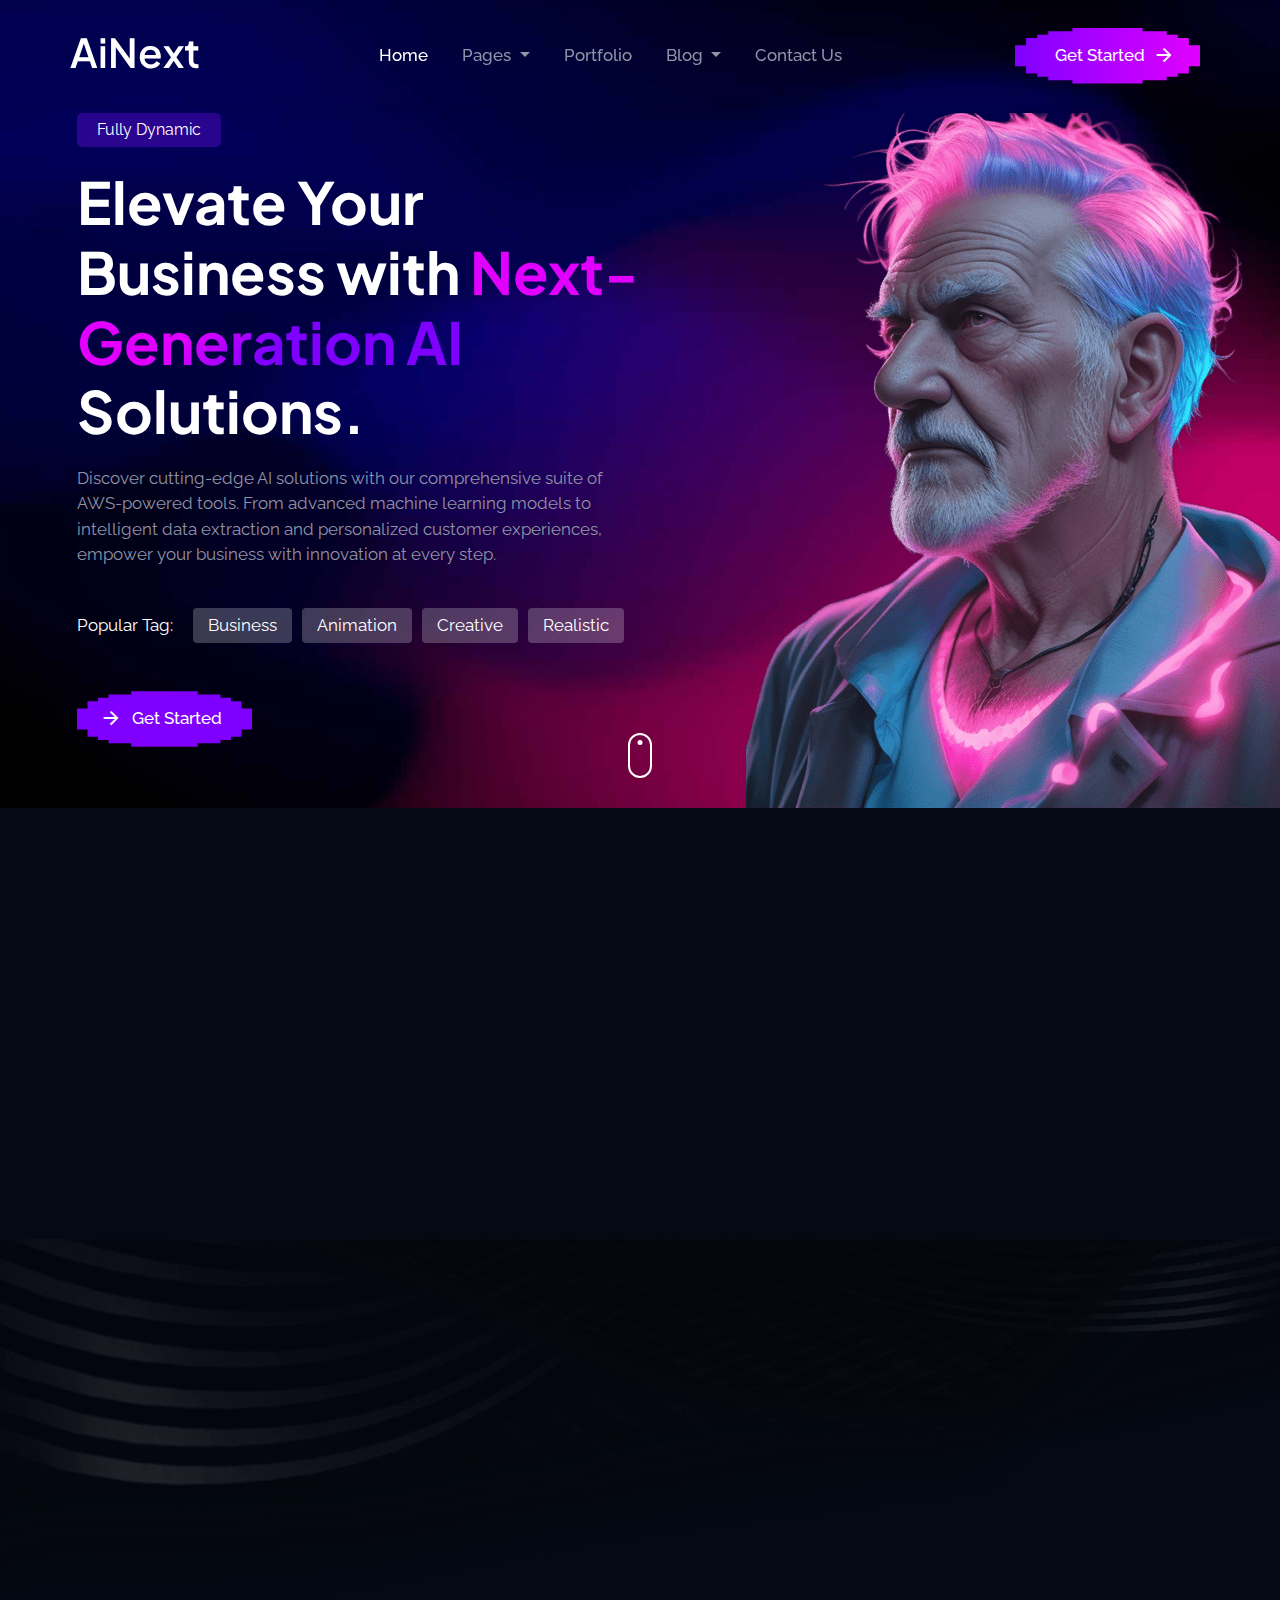
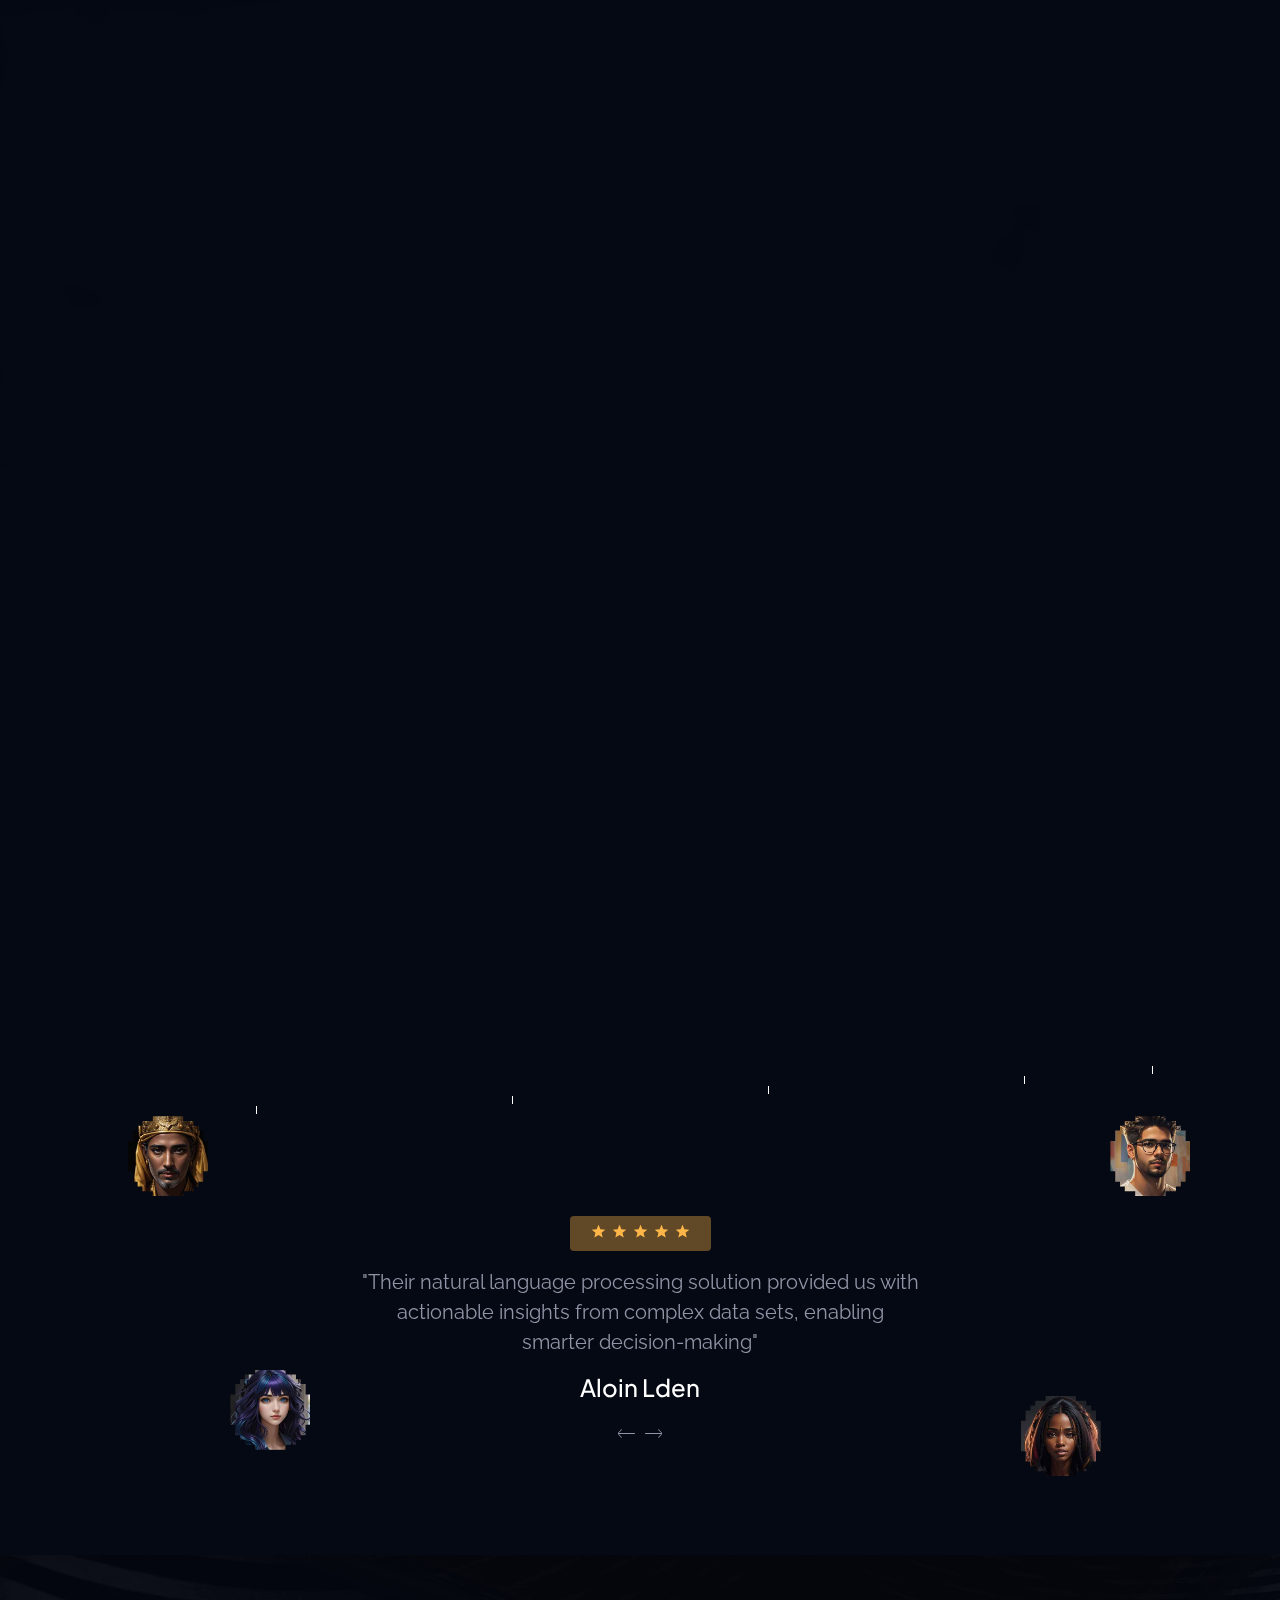
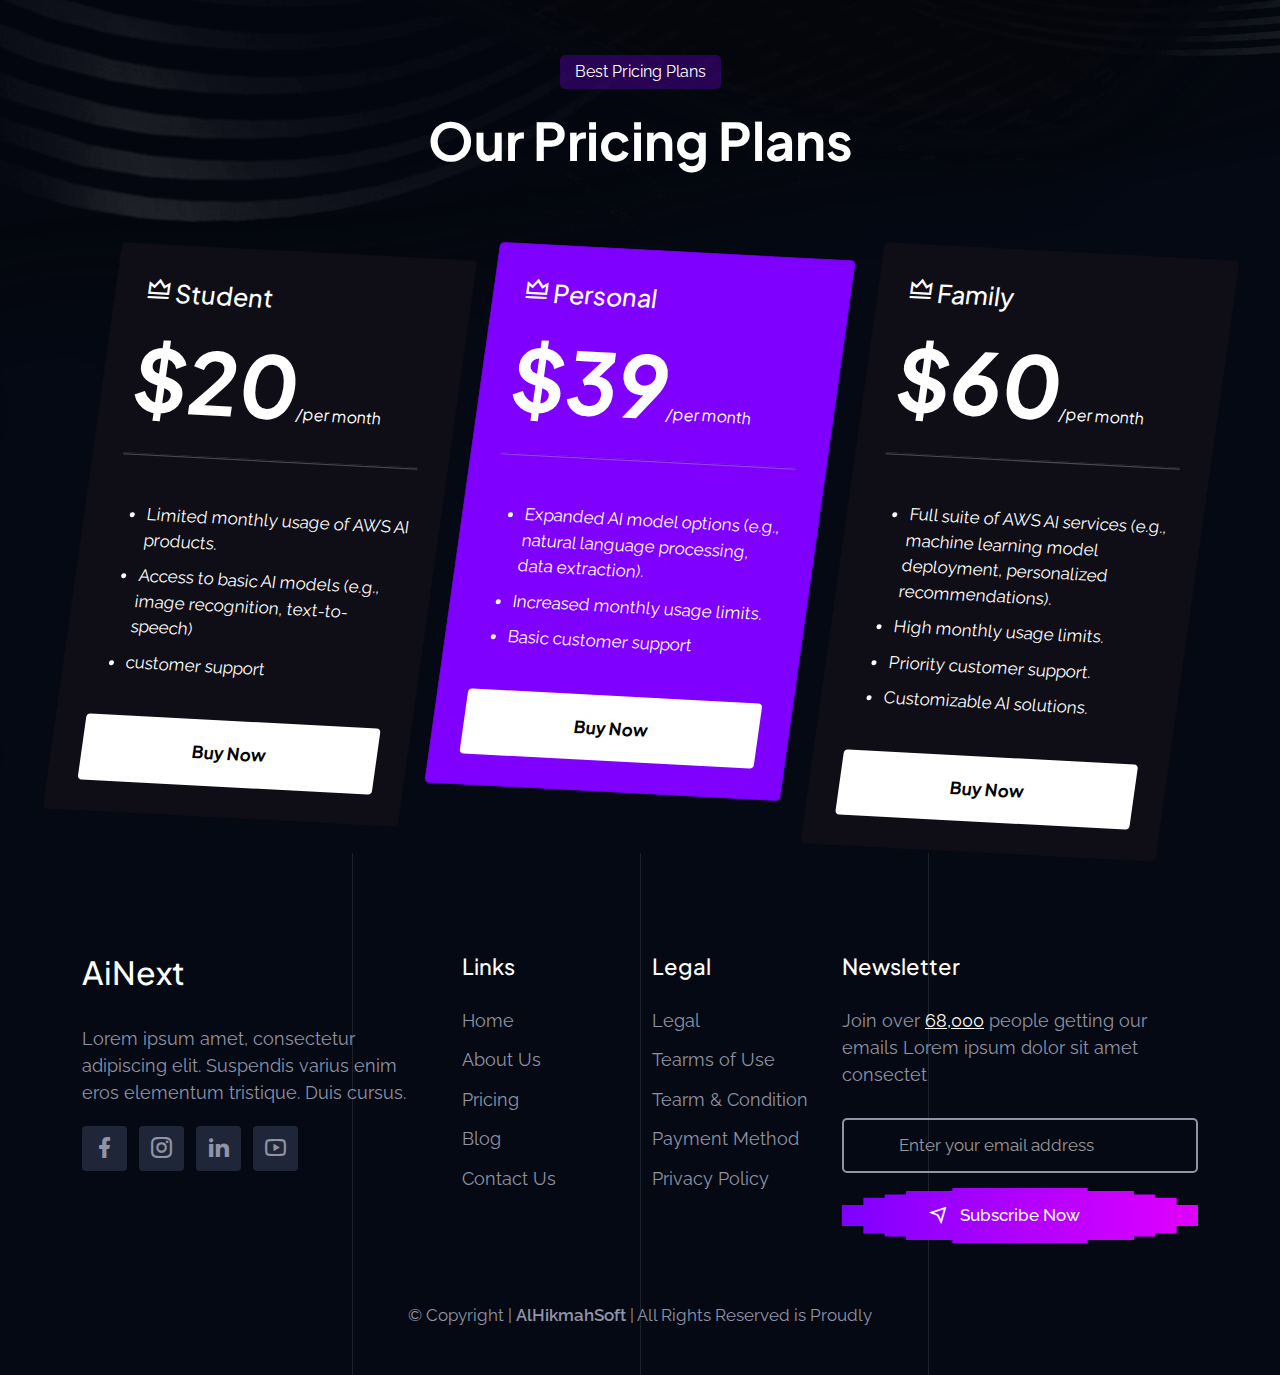
==== index.html @ 6690e324 "first commit" ====
<!DOCTYPE html>
<html lang="en">
    <head>
        <meta charset="UTF-8">
        <meta name="viewport" content="width=device-width, initial-scale=1.0">
        <title>AiNext - AI Agency & Startup HTML Template</title>

        <!-- CSS Linked -->
        <link rel="stylesheet" href="assets/css/bootstrap.min.css">
        <link rel="stylesheet" href="assets/css/owl.carousel.min.css">
        <link rel="stylesheet" href="assets/css/owl.theme.default.min.css">
        <link rel="stylesheet" href="assets/css/remixicon.min.css">
        <link rel="stylesheet" href="assets/css/odometer.min.css">
        <link rel="stylesheet" href="assets/css/flaticon.css">
        <link rel="stylesheet" href="assets/css/aos.css">
        <link rel="stylesheet" href="assets/css/style.css">
        <link rel="stylesheet" href="assets/css/responsive.css">
        
        <!-- favicon Linked -->
        <link rel="icon" type="image/png" href="assets/img/favicon.png">

    </head>
    <body>

        <!-- Start Navbar Area -->
        <nav class="navbar navbar-expand-lg mb-nav" id="navbar">
            <div class="container-fluid">
                <a class="navbar-brand" href="index.html">
                    <h2>AiNext</h2>
                </a>
                <a class="navbar-toggler text-decoration-none" data-bs-toggle="offcanvas" href="#navbarOffcanvas" role="button" aria-controls="navbarOffcanvas">
                    <span class="burger-menu">
                        <span class="top-bar"></span>
                        <span class="middle-bar"></span>
                        <span class="bottom-bar"></span>
                    </span>
                </a>
                <div class="collapse navbar-collapse">
                    <ul class="navbar-nav">
                        <li class="nav-item">
                            <a href="index.html" class="nav-link active">
                                Home
                            </a>
                        </li>
                        <li class="nav-item">
                            <a href="javascript:void(0)" class="dropdown-toggle nav-link">
                                Pages
                            </a>
                            <ul class="dropdown-menu">
                                <li class="nav-item">
                                    <a href="about.html" class="nav-link">
                                        About Us
                                    </a>
                                </li>
                                <li class="nav-item">
                                    <a href="team.html" class="nav-link">
                                        Team
                                    </a>
                                </li>
                                <li class="nav-item">
                                    <a href="pricing.html" class="nav-link">
                                        Pricing
                                    </a>
                                </li>
                                <li class="nav-item">
                                    <a href="terms-conditions.html" class="nav-link">
                                        Tearm & Condition
                                    </a>
                                </li>
                                <li class="nav-item">
                                    <a href="privacy-policy.html" class="nav-link">
                                        Privacy Policy
                                    </a>
                                </li>
                                <li class="nav-item">
                                    <a href="not-found.html" class="nav-link">
                                        404 Error Page
                                    </a>
                                </li>
                            </ul>
                        </li>
                        <li class="nav-item">
                            <a href="portfolio.html" class="nav-link">
                                Portfolio
                            </a>
                        </li>
                        <li class="nav-item">
                            <a href="javascript:void(0)" class="dropdown-toggle nav-link">
                                Blog
                            </a>
                            <ul class="dropdown-menu">
                                <li class="nav-item">
                                    <a href="blog.html" class="nav-link">
                                        Blog Grid
                                    </a>
                                </li>
                                <li class="nav-item">
                                    <a href="blog-sidebar.html" class="nav-link">
                                        Blog Right Sidebar
                                    </a>
                                </li>
                                <li class="nav-item">
                                    <a href="blog-details.html" class="nav-link">
                                        Blog Details
                                    </a>
                                </li>
                            </ul>
                        </li>
                        <li class="nav-item">
                            <a href="contact.html" class="nav-link">
                                Contact Us
                            </a>
                        </li>
                    </ul>
                    <div class="nav-btn">
                        <a href="contact.html" class="default-btn">
                            Get Started
                            <i class="ri-arrow-right-line"></i>
                        </a>
                    </div>
                </div>
            </div>
        </nav>
        <!-- End Navbar Area -->

        <!-- Start Responsive Navbar Area -->
        <div class="responsive-navbar offcanvas offcanvas-end border-0" data-bs-backdrop="static" tabindex="-1" id="navbarOffcanvas">
            <div class="offcanvas-header">
                <a href="index.html" class="logo d-inline-block">
                    <h2>AiNext</h2>
                </a>
                <button type="button" class="close-btn bg-transparent position-relative lh-1 p-0 border-0" data-bs-dismiss="offcanvas" aria-label="Close">
                    <i class="ri-close-line"></i>
                </button>
            </div>
            <div class="offcanvas-body">
                <ul class="responsive-menu">
                    <li class="responsive-menu-list without-icon">
                        <a href="index.html" class="active">Home</a>
                    </li>
                    <li class="responsive-menu-list"><a href="javascript:void(0);" >Pages</a>
                        <ul class="responsive-menu-items">
                            <li><a href="about.html">About</a></li>
                            <li><a href="team.html">Team</a></li>
                            <li><a href="pricing.html">Pricing</a></li>
                            <li><a href="terms-conditions.html">Terms Conditions</a></li>
                            <li><a href="privacy-policy.html">Privacy Policy</a></li>
                            <li><a href="4o4.html">404 Error Page</a></li>
                            <li><a href="contact.html">Coming Soon</a></li>
                        </ul>
                    </li>
                    <li class="responsive-menu-list without-icon">
                        <a href="portfolio.html">Portfolio</a>
                    </li>
                    
                    <li class="responsive-menu-list"><a href="javascript:void(0);">Blog</a>
                        <ul class="responsive-menu-items">
                            <li><a href="blog.html">Blog</a></li>
                            <li><a href="blog-sidebar.html">Blog Right Sidebar</a></li>
                            <li><a href="blog-details.html">Blog Details</a></li>
                        </ul>
                    </li>
                    <li class="responsive-menu-list without-icon">
                        <a href="contact.html">Contact</a>
                    </li>
                </ul>
                <div class="others-option d-md-flex align-items-center">
                    <div class="option-item">
                        <a href="contact.html" class="default-btn">
                            <i class="ri-arrow-right-line"></i>
                            <span>Get Started</span>
                        </a>
                    </div>
                </div>
            </div>
        </div>
        <!-- End Responsive Navbar Area -->

        <!-- Start Banner Area --> 
        <div class="banner-area"> 
            <div class="container-fluid"> 
                <div class="row align-items-center g-0"> 
                    <div class="col-lg-6"> 
                        <div class="content"> 
                            <span class="banner-top-title">Fully Dynamic</span> 
                            <h1>Elevate Your Business with <span class="grd-color-1" >Next-Generation AI</span> Solutions.  </h1> 
                            <p>Discover cutting-edge AI solutions with our comprehensive suite of AWS-powered tools. From advanced machine learning models to intelligent data extraction and personalized customer experiences, empower your business with innovation at every step.</p> 
                            <div class="popular-tag"> 
                                <p>Popular Tag:</p> 
                                <a href="blog.html">Business</a> 
                                <a href="blog.html">Animation</a> 
                                <a href="blog.html">Creative</a> 
                                <a href="blog.html">Realistic</a> 
                            </div> 
                            <button class="main-btn my-5">Get Started <i class="ri-arrow-right-line"></i></button>
                        </div> 
                    </div> 
                    <div class="col-lg-6"> 
                        <div class="image"> 
                            <img src="assets/img/man.png" alt="image"> 
                        </div> 
                    </div> 
                </div> 
                <div class="scroll-down"> 
                    <a href="#features"> 
                        <div class="mouse"></div> 
                    </a> 
                </div> 
            </div> 
        </div> 
        
        <!-- End Banner Area -->
        
        <!-- Start Fetuses Area -->
        <section id="features" class="fetuses-area pt-70">
            <div class="container-fluid">
                <div class="row justify-content-center g-0">
                    <div class="col-lg-3 col-md-6">
                        <div class="single-fetuses-box" data-aos="fade-up" data-aos-duration="1500">
                            <div class="icon">
                                <i class="fi fi-tr-file-user"></i>
                            </div>
                            <h3>We analyzing Experience</h3>
                            <p> we specialize in harnessing AWS-powered AI to analyze and enhance customer experiences</p>
                            <a href="about.html">Read More</a>
                        </div>
                    </div>

                    <div class="col-lg-3 col-md-6">
                        <div class="single-fetuses-box" data-aos="fade-up" data-aos-duration="1500">
                            <div class="icon">
                                <i class="fi fi-tr-graphic-style"></i>
                            </div>
                            <h3>From Concept To Final</h3>
                            <p>From concept to final deployment,We leverages AWS AI to seamlessly translate innovative ideas into tangible solutions. </p>
                            <a href="about.html">Read More</a>
                        </div>
                    </div>

                    <div class="col-lg-3 col-md-6">
                        <div class="single-fetuses-box" data-aos="fade-up" data-aos-duration="1500">
                            <div class="icon">
                                <i class="fi fi-tr-user-astronaut"></i>
                            </div>
                            <h3>New Thinking For Result</h3>
                            <p>Embrace a paradigm shift with Us, where innovative thinking meets tangible results powered by AWS AI.</p>
                            <a href="about.html">Read More</a>
                        </div>
                    </div>

                    <div class="col-lg-3 col-md-6">
                        <div class="single-fetuses-box" data-aos="fade-up" data-aos-duration="1500">
                            <div class="icon">
                                <i class="fi fi-tr-biking-mountain"></i>
                            </div>
                            <h3>New Thinking For Result</h3>
                            <p>we champion new thinking for measurable results. Through pioneering approaches and AWS AI technologies.</p>
                            <a href="about.html">Read More</a>
                        </div>
                    </div>
                </div>
            </div>
        </section>
        <!-- End Fetuses Area -->

        <!-- Start About Area -->
        <div class="about-area ptb-100 section-bg">
            <div class="container">
                <div class="row align-items-center" data-aos="fade-up" data-aos-duration="1500">
                    <div class="col-lg-6">
                        <div class="image">
                            <img src="assets/img/about-2.jpg" alt="image">
                        </div>
                    </div>
                    <div class="col-lg-6">
                        <div class="content">
                            <div class="sub-t">About Us</div>
                            <h2>where innovation meets efficiency.</h2>
                            <p> your gateway to effortlessly creating and scaling AI-powered businesses using AWS's cutting-edge AI technologies. Whether you're an entrepreneur with a groundbreaking idea or a business looking to innovate, AI Forge equips you with the tools and expertise needed to succeed in the AI era. Harness Amazon SageMaker for developing and deploying machine learning models</p>
                            <p> e leverage industry-leading AI products such as Amazon SageMaker, Amazon Rekognition, Amazon Polly, Amazon Comprehend, and Amazon Textract. These tools enable us to deliver robust solutions tailored to meet the unique challenges and opportunities of modern businesses</p>
                            <!-- <div class="row">
                                <div class="col-lg-4 col-md-4 col-4">
                                    <div class="sub-counter">
                                        <h3>
                                            <span class="odometer" data-count="5000">00</span>
                                        </h3>
                                        <p>Clients</p>
                                    </div>
                                </div>
                                <div class="col-lg-4 col-md-4 col-4">
                                    <div class="sub-counter">
                                        <h3>
                                            <span class="odometer" data-count="10">00</span>
                                            <span class="target">K</span>
                                        </h3>
                                        <p>Projects</p>
                                    </div>
                                </div>
                                <div class="col-lg-4 col-md-4 col-4">
                                    <div class="sub-counter">
                                        <h3>
                                            <span class="odometer" data-count="250">00</span>
                                        </h3>
                                        <p>Years</p>
                                    </div>
                                </div>
                            </div> -->
                            <a class="main-btn" href="about.html"><span></span><i class="ri-quill-pen-line"></i> About Us</a>
                        </div>
                    </div>
                </div>
            </div>
        </div>
        <!-- About Area -->

        <!-- Start Brands Area -->
        <!-- <div class="brands-area pt-70 pb-70">
            <div class="container">
                <div class="row justify-content-between align-items-center">
                    <div class="col-lg-2 col-md-2 col-6" data-aos="fade-up" data-aos-duration="1000">
                        <div class="image">
                            <img src="assets/img/01.png" alt="image">
                        </div>
                    </div>
                    <div class="col-lg-2 col-md-2 col-6" data-aos="fade-up" data-aos-duration="1000">
                        <div class="image">
                            <img src="assets/img/02.png" alt="image">
                        </div>
                    </div>
                    <div class="col-lg-2 col-md-2 col-6" data-aos="fade-up" data-aos-duration="1000">
                        <div class="image">
                            <img src="assets/img/03.png" alt="image">
                        </div>
                    </div>
                    <div class="col-lg-2 col-md-2 col-6" data-aos="fade-up" data-aos-duration="1000">
                        <div class="image">
                            <img src="assets/img/04.png" alt="image">
                        </div>
                    </div>
                    <div class="col-lg-2 col-md-2 col-6" data-aos="fade-up" data-aos-duration="1000">
                        <div class="image">
                            <img src="assets/img/05.png" alt="image">
                        </div>
                    </div>
                </div>
            </div>
        </div> -->
        <!-- End Brands Area -->

        <!-- Start Team Area -->
        <div class="team-area pt-100">
            <div class="container " data-aos="fade-up" data-aos-duration="1500">
                <div class="row my-3">
                    <div class="col-md-6 col-sm-12">
                        <div class="sub-t">Our Products</div>
                        <h2>Explore Our Advanced AI Solutions</h2>
                        <p>Harness the future of technology with our advanced AI products tailored to enhance every facet of your operations.</p>
                    </div>
                </div>
                <div class="image-courser owl-carousel owl-theme" >
                    <div class="courser-item">
                        <div class="image-item relative">
                            <img src="assets/img/about-image-1.jpg" alt="image">
                            <div class="hover-content">


                                <ul>
                                    <li><a href="#"><h4>Amazon SageMaker</h4></a></li>

                                </ul>
                            </div>
                            <div class="after-content absolute">
                                <h4>Amazon SageMaker</h4>
                                <p>Develop, train, and deploy machine learning models at scale with integrated Jupyter notebooks and automated model tuning.                                </p>
                                <a href="" class="main-btn bg-white text-dark">Read More</a>
                            </div>
                        </div>
                    </div>
                    <div class="courser-item">
                        <div class="image-item">
                            <img src="assets/img/about-image-2.jpg" alt="image">
                            <div class="hover-content">


                                <ul>
                                    <li><a href="#"><h4>Amazon Rekognition</h4></a></li>

                                </ul>
                            </div>
                            <div class="after-content absolute">
                                <h4>Amazon Rekognition</h4>
                                <p>Perform advanced image and video analysis to detect objects, scenes, and faces, enabling applications in security, content moderation, and more. </p>                               </p>
                                <a href="" class="main-btn bg-white text-dark">Read More</a>
                            </div>
                        </div>
                    </div>
                    <div class="courser-item">
                        <div class="image-item">
                            <img src="assets/img/about-image-3.jpg" alt="image">
                            <div class="hover-content">


                                <ul>
                                    <li><a href="#"><h4>Amazon Polly</h4></a></li>

                                </ul>
                            </div>
                            <div class="after-content absolute">
                                <h4>Amazon Polly</h4>
                                <p> Transform text into lifelike speech with natural-sounding voices, enhancing user interactions in applications and services </p>                               </p>
                                <a href="" class="main-btn bg-white text-dark">Read More</a>
                            </div>

                        </div>
                    </div>
                    <div class="courser-item">
                        <div class="image-item">
                            <img src="assets/img/about-image-4.jpg" alt="image">
                            <div class="hover-content">


                                <ul>
                                    <li><a href="#"><h4>Amazon Comprehend</h4></a></li>

                                </ul>
                            </div>
                            <div class="after-content absolute">
                                <h4>Amazon Comprehend</h4>
                                <p> Gain insights from unstructured text using natural language processing (NLP), extracting key phrases, sentiment analysis, and language detection. </p>
                                <a href="" class="main-btn bg-white text-dark">Read More</a>
                            </div>

                        </div>
                    </div>
                    <div class="courser-item">
                        <div class="image-item">
                            <img src="assets/img/about-image-5.jpg" alt="image">
                            <div class="hover-content">


                                <ul>
                                    <li><a href="#"><h4>Amazon Textract</h4></a></li>

                                </ul>
                            </div>
                            <div class="after-content absolute">
                                <h4>Amazon Textract</h4>
                                <p>  Automatically extract text and data from documents with high accuracy, streamlining document processing workflows in industries like finance, healthcare, and legal. </p>                               </p>
                                <a href="" class="main-btn bg-white text-dark">Read More</a>
                            </div>
                        </div>
                    </div>
                </div>
            </div>
        </div>
        <!-- End Team Area -->

        <!-- Start Gallery Area  -->
        <!-- <div class="gallery-area ptb-100">
            <div class="container">
                <div class="gallery-table" data-aos="fade-up" data-aos-duration="1500">
                    <div class="section-title">
                        <div class="width">
                            <div class="sub-t">Image Generation</div>
                            <h2>Unveil New Creative Horizons with Models</h2>
                        </div>

                        <ul class="">
                            <li class="item-list play on" data-filter="All">All</li>
                            <li class="item-list play" data-filter="Brand">Brand</li>
                            <li class="item-list play" data-filter="Design">Design</li>
                            <li class="item-list play" data-filter="Motion">Motion</li>
                            <li class="item-list play" data-filter="Printing">Printing</li>
                        </ul>

                    </div>

                    <div class="gallery">
                        <div class="item-box All Brand">
                            <img src="assets/img/gallery/gallery-image1.jpg" alt="image">
                        </div>
                        <div class="item-box All Design">
                            <img src="assets/img/gallery/gallery-image16.jpg" alt="image">
                        </div>
                        <div class="item-box All Design">
                            <img src="assets/img/gallery/gallery-image11.jpg" alt="image">
                        </div>
                        <div class="item-box All Printing">
                            <img src="assets/img/gallery/gallery-image2.jpg" alt="image">
                        </div>
                        <div class="item-box All Printing">
                            <img src="assets/img/gallery/gallery-image7.jpg" alt="image">
                        </div>
                        <div class="item-box All Printing">
                            <img src="assets/img/gallery/gallery-image3.jpg" alt="image">
                        </div>
                        <div class="item-box All Printing">
                            <img src="assets/img/gallery/gallery-image4.jpg" alt="image">
                        </div>
                        <div class="item-box All Brand">
                            <img src="assets/img/gallery/gallery-image6.jpg" alt="image">
                        </div>
                        <div class="item-box All Motion">
                            <img src="assets/img/gallery/gallery-image8.jpg" alt="image">
                        </div>
                        <div class="item-box All Design">
                            <img src="assets/img/gallery/gallery-image15.jpg" alt="image">
                        </div>
                        <div class="item-box All Design">
                            <img src="assets/img/gallery/gallery-image13.jpg" alt="image">
                        </div>
                        <div class="item-box All Design">
                            <img src="assets/img/gallery/gallery-image12.jpg" alt="image">
                        </div>
                        <div class="item-box All Design">
                            <img src="assets/img/gallery/gallery-image17.jpg" alt="image">
                        </div>
                    </div> 
                    <div class="gallery-btn">
                        <a class="main-btn" href="portfolio.html"><span></span><i class="ri-function-line"></i> View All Images</a>
                    </div>
                </div>
            </div>
        </div> -->
        <!-- End Gallery Area -->

        <!-- Start Testimonial Area -->
        <div class="testimonial-area ptb-100">
            <div class="container">
                <div class="testimonial-content owl-carousel owl-theme">
                    <div class="testimonial-item">
                        <ul>
                            <li><i class="ri-star-s-fill"></i></li>
                            <li><i class="ri-star-s-fill"></i></li>
                            <li><i class="ri-star-s-fill"></i></li>
                            <li><i class="ri-star-s-fill"></i></li>
                            <li><i class="ri-star-s-fill"></i></li>
                        </ul>
                        <p>"Their natural language processing solution provided us with actionable insights from complex data sets, enabling smarter decision-making"</p>
                        <h4>Aloin Lden</h4>
                    </div> 
                    <div class="testimonial-item">
                        <ul>
                            <li><i class="ri-star-s-fill"></i></li>
                            <li><i class="ri-star-s-fill"></i></li>
                            <li><i class="ri-star-s-fill"></i></li>
                            <li><i class="ri-star-s-fill"></i></li>
                            <li><i class="ri-star-s-fill"></i></li>
                        </ul>
                        <p>"The text-to-speech capabilities they integrated enhanced our customer interactions, making our services more accessible and engagingLorem"</p>
                        <h4>Jacob Daniels</h4>
                    </div> 
                </div>
                <div class="user">
                    <img src="assets/img/user-1.jpg" alt="image">
                </div>
                <div class="user">
                    <img src="assets/img/user-2.jpg" alt="image">
                </div>
                <div class="user">
                    <img src="assets/img/user-3.jpg" alt="image">
                </div>
                <div class="user">
                    <img src="assets/img/user-4.jpg" alt="image">
                </div>
            </div>
            <div class="star"></div>
            <div class="star"></div>
            <div class="star"></div>
            <div class="star"></div>
            <div class="star"></div>
        </div>
        <!-- End Testimonial Area -->

        <!-- Start Pricing Area -->
        <div class="pricing-area pt-100 section-bg">
            <div class="section-title-center">
                <div class="width">
                    <div class="sub-t">Best Pricing Plans</div>
                    <h2>Our Pricing Plans</h2>
                </div>
            </div>
            <div class="container">
                <div class="row justify-content-center">
                    <div class="col-lg-4 col-md-6">
                        <div class="card">
                            <h2 class="card_title"><i class="ri-vip-crown-line"></i> Student</h2>
                            <h3 class="pricing">$20<span class="small">/per month</span></h3>
                            <hr>
                            <ul class="features">
                                <li>Limited monthly usage of AWS AI products.</li>
                                <li>Access to basic AI models (e.g., image recognition, text-to-speech)</li>
                                <li>customer support</li>
                            </ul>
                            <a href="contact.html" class="cta_btn">Buy Now</a>
                        </div>
                    </div>
                    <div class="col-lg-4 col-md-6">
                        <div class="card active">
                            <h2 class="card_title"><i class="ri-vip-crown-line"></i> Personal</h2>
                            <h3 class="pricing">$39<span class="small">/per month</span></h3>
                            <hr>
                            <ul class="features">
                                <li>Expanded AI model options (e.g., natural language processing, data extraction).</li>
                                <li>Increased monthly usage limits.
                                </li>
                                <li>Basic customer support</li>
                            </ul>
                            <a href="contact.html" class="cta_btn">Buy Now</a>
                        </div>  
                    </div>
                    <div class="col-lg-4 col-md-6">
                        <div class="card">
                            <h2 class="card_title"><i class="ri-vip-crown-line"></i> Family</h2>
                            <h3 class="pricing">$60<span class="small">/per month</span></h3>
                            <hr>
                            <ul class="features">
                                <li>Full suite of AWS AI services (e.g., machine learning model deployment, personalized recommendations).</li>
                                <li>High monthly usage limits.</li>
                                <li>Priority customer support.</li>
                                <li>Customizable AI solutions.</li>
                            </ul>
                            <a href="contact.html" class="cta_btn">Buy Now</a>
                        </div>  
                    </div>
                </div>
            </div>
        </div>
        <!-- End Pricing  Area -->

        <!-- Start Article Area -->

        <!-- End Article Area -->

        <!-- Start Insta Gallery -->
        <!-- <div class="insta-gallery">
            <div class="conatiner-fluid">
                <div class="ins-gallery owl-carousel owl-theme">
                    <div class="items">
                        <a href="https://www.instagram.com/" target="_blank" >
                            <img src="assets/img/gallery/insta-1.jpg" alt="image">
                            <i class="ri-instagram-line"></i>
                        </a>
                    </div>
                    <div class="items">
                        <a href="https://www.instagram.com/" target="_blank" >
                            <img src="assets/img/gallery/insta-10.jpg" alt="image">
                            <i class="ri-instagram-line"></i>
                        </a>
                    </div>
                    <div class="items">
                        <a href="https://www.instagram.com/" target="_blank" >
                            <img src="assets/img/gallery/insta-2.jpg" alt="image">
                            <i class="ri-instagram-line"></i>
                        </a>
                    </div>
                    <div class="items">
                        <a href="https://www.instagram.com/" target="_blank" >
                            <img src="assets/img/gallery/insta-3.jpg" alt="image">
                            <i class="ri-instagram-line"></i>
                        </a>
                    </div>
                    <div class="items">
                        <a href="https://www.instagram.com/" target="_blank" >
                            <img src="assets/img/gallery/insta-4.jpg" alt="image">
                            <i class="ri-instagram-line"></i>
                        </a>
                    </div>
                    <div class="items">
                        <a href="https://www.instagram.com/" target="_blank" >
                            <img src="assets/img/gallery/insta-5.jpg" alt="image">
                            <i class="ri-instagram-line"></i>
                        </a>
                    </div>
                    <div class="items">
                        <a href="https://www.instagram.com/" target="_blank" >
                            <img src="assets/img/gallery/insta-6.jpg" alt="image">
                            <i class="ri-instagram-line"></i>
                        </a>
                    </div>
                    <div class="items">
                        <a href="https://www.instagram.com/" target="_blank" >
                            <img src="assets/img/gallery/insta-7.jpg" alt="image">
                            <i class="ri-instagram-line"></i>
                        </a>
                    </div>
                    <div class="items">
                        <a href="https://www.instagram.com/" target="_blank" >
                            <img src="assets/img/gallery/insta-8.jpg" alt="image">
                            <i class="ri-instagram-line"></i>
                        </a>
                    </div>
                    <div class="items">
                        <a href="https://www.instagram.com/" target="_blank" >
                            <img src="assets/img/gallery/insta-9.jpg" alt="image">
                            <i class="ri-instagram-line"></i>
                        </a>
                    </div>
                </div>
            </div>
        </div> -->
        <!-- End Insta Gallery -->

        <!-- Start Footer Area -->
        <footer class="footer-area">
            <div class="container">
                <div class="footer-top-area pt-100">
                    <div class="row">
                        <div class="col-lg-4 col-md-6 col-sm-6">
                            <div class="single-footer-widget">
                                <a href="index.html" class="logo">
                                    <h2>AiNext</h2>
                                </a>
                                <p>Lorem ipsum amet, consectetur adipiscing elit. Suspendis varius enim eros elementum tristique. Duis cursus.</p>
                                <ul class="social-links">
                                    <li><a href="https://www.facebook.com/" target="_blank"><i class="ri-facebook-fill"></i></a></li>
                                    <li><a href="https://www.instagram.com/" target="_blank"><i class="ri-instagram-line"></i></a></li>
                                    <li><a href="https://www.linkedin.com/" target="_blank"><i class="ri-linkedin-fill"></i></a></li>
                                    <li><a href="https://www.youtube.com/" target="_blank"><i class="ri-youtube-line"></i></a></li>
                                </ul>
                            </div>
                        </div>
                        <div class="col-lg-2 col-md-6 col-sm-6">
                            <div class="single-footer-widget pl-5">
                                <h3>Links</h3>
                                <ul class="links-list">
                                    <li><a href="index.html">Home</a></li>
                                    <li><a href="about.html">About Us</a></li>
                                    <li><a href="pricing.html">Pricing</a></li>
                                    <li><a href="blog.html">Blog</a></li>
                                    <li><a href="contact.html">Contact Us</a></li>
                                </ul>
                            </div>
                        </div>
                        <div class="col-lg-2 col-md-6 col-sm-6">
                            <div class="single-footer-widget">
                                <h3>Legal</h3>
                                <ul class="links-list">
                                    <li><a href="contact.html">Legal</a></li>
                                    <li><a href="terms-conditions.html">Tearms of Use</a></li>
                                    <li><a href="terms-conditions.html">Tearm & Condition</a></li>
                                    <li><a href="contact.html">Payment Method</a></li>
                                    <li><a href="privacy-policy.html">Privacy Policy</a></li>
                                </ul>
                            </div>
                        </div>
                        <div class="col-lg-4 col-md-6 col-sm-6">
                            <div class="single-footer-widget">
                                <h3>Newsletter</h3>
                                <div class="footer-newsletter-info">
                                    <p>Join over <span>68,000</span> people getting our emails Lorem ipsum dolor sit amet consectet </p>
                                    <form class="newsletter-form" data-toggle="validator">
                                        <label><i class='bx bx-envelope-open'></i></label>
                                        <input type="text" class="input-newsletter" placeholder="Enter your email address" name="EMAIL" required autocomplete="off">
                                        <button type="submit" class="default-btn"><i class="ri-send-plane-line"></i> Subscribe Now</button>
                                        <div id="validator-newsletter2" class="form-result"></div>
                                    </form>
                                </div>
                            </div>
                        </div>
                    </div>
                </div>
                <div class="pr-line"></div>
                <div class="footer-bottom-area">
                    <p>© Copyright | <a href="https://alhikmahsoft.com" target="_blank">AlHikmahSoft</a>  | All Rights Reserved is Proudly </p>
                </div>
            </div>
            <div class="lines">
                <div class="line"></div>
                <div class="line"></div>
                <div class="line"></div>
            </div>
        </footer>
        <!-- End Footer Area -->

        <!-- Start Top to Bottom -->
        <div id="progress">
            <span id="progress-value"><i class="ri-arrow-up-line"></i></span>
        </div>
        <!-- End Top to Bottom -->

        <!-- Js Linked -->
        <script src="assets/js/jquery.min.js"></script>
        <script src="assets/js/bootstrap.bundle.min.js"></script>
        <script src="assets/js/aos.js"></script>
        <script src="assets/js/appear.min.js"></script>
        <script src="assets/js/odometer.min.js"></script>
        <script src="assets/js/owl.carousel.min.js"></script>
        <script src="assets/js/ainext.js"></script>
    </body>
</html>
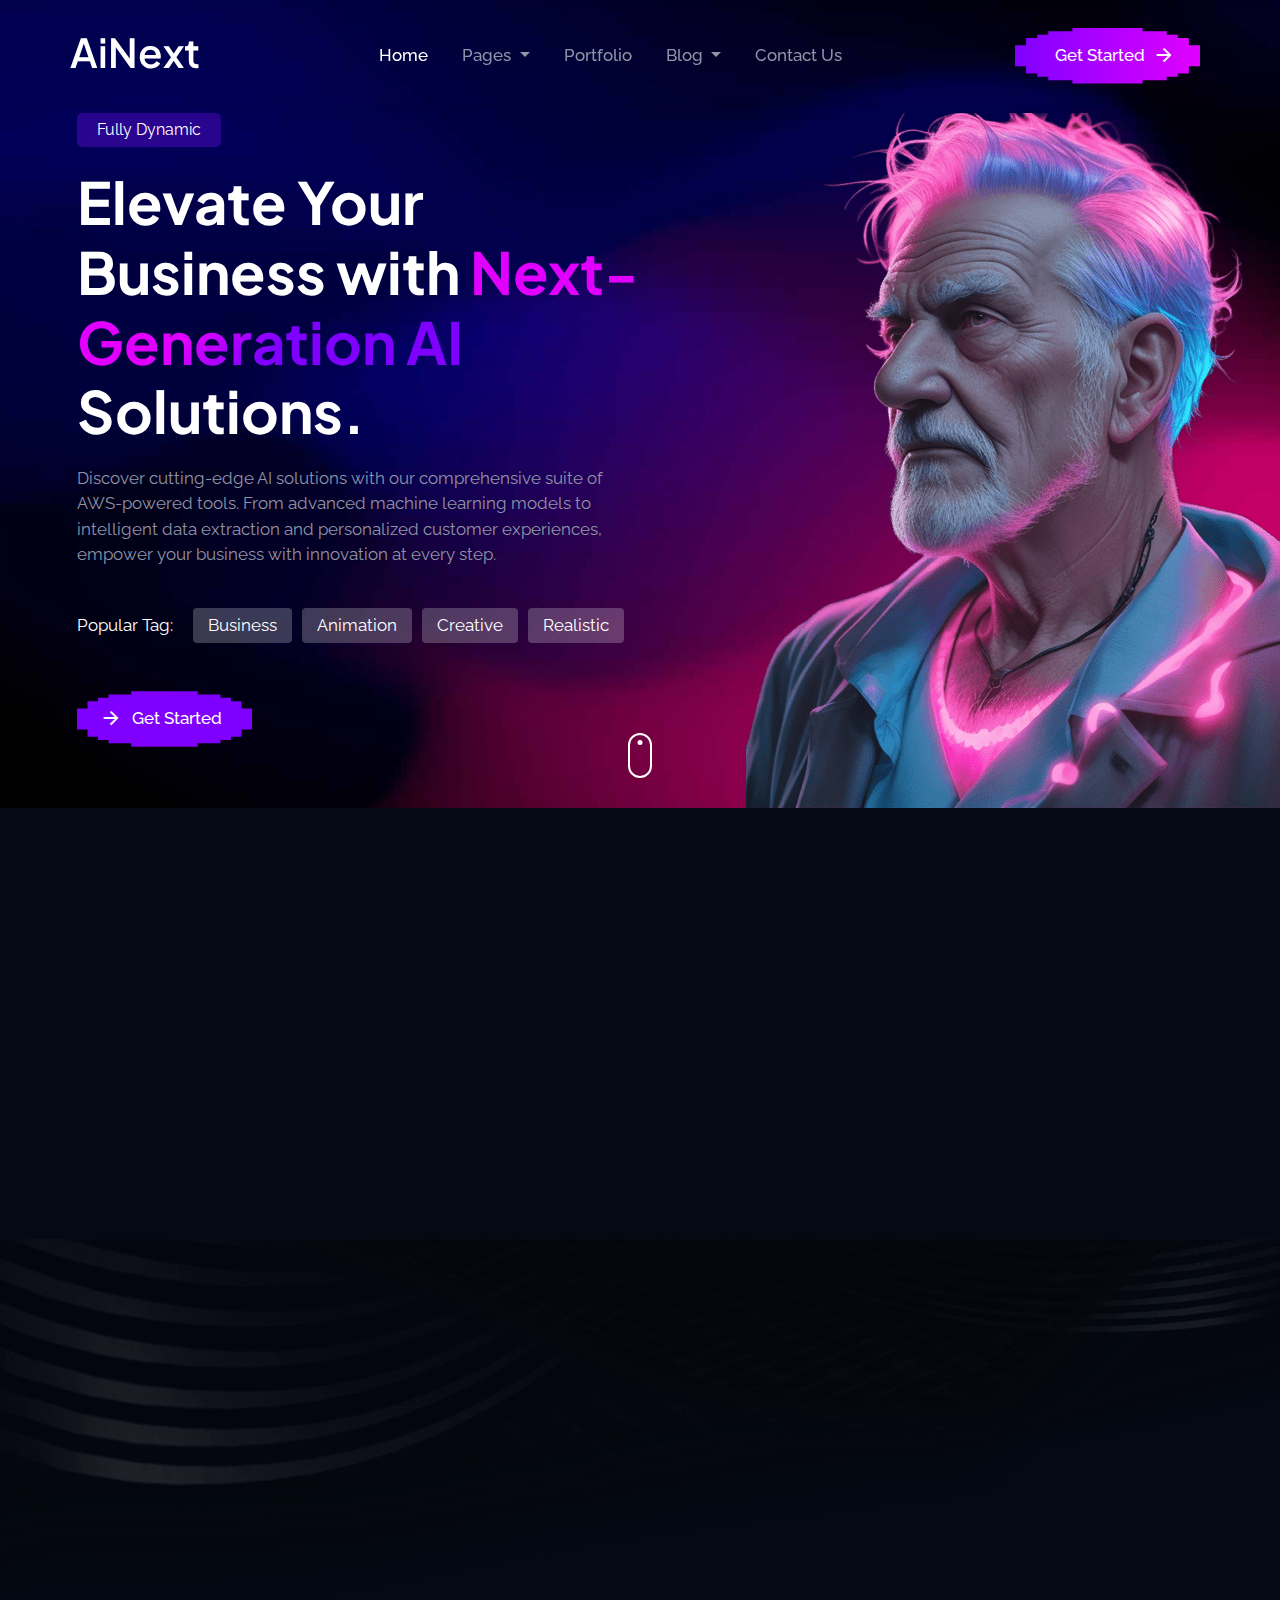
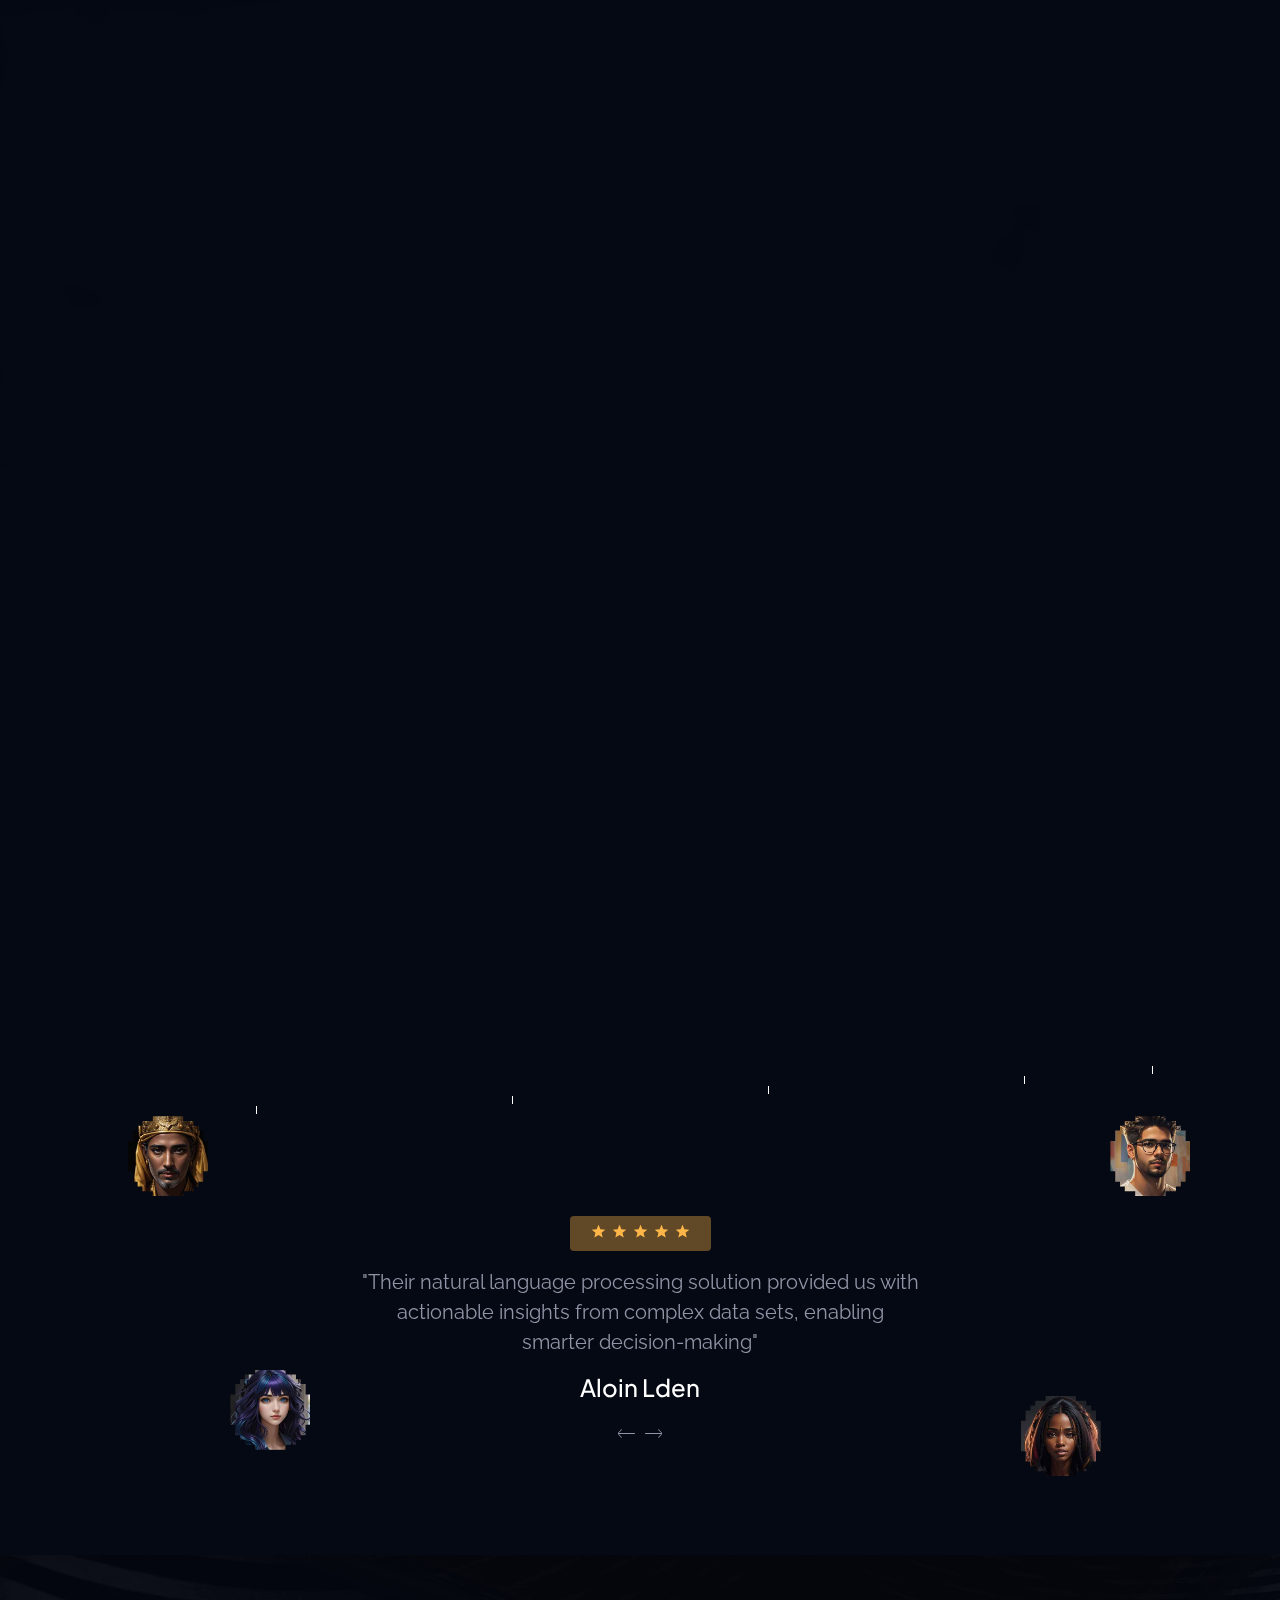
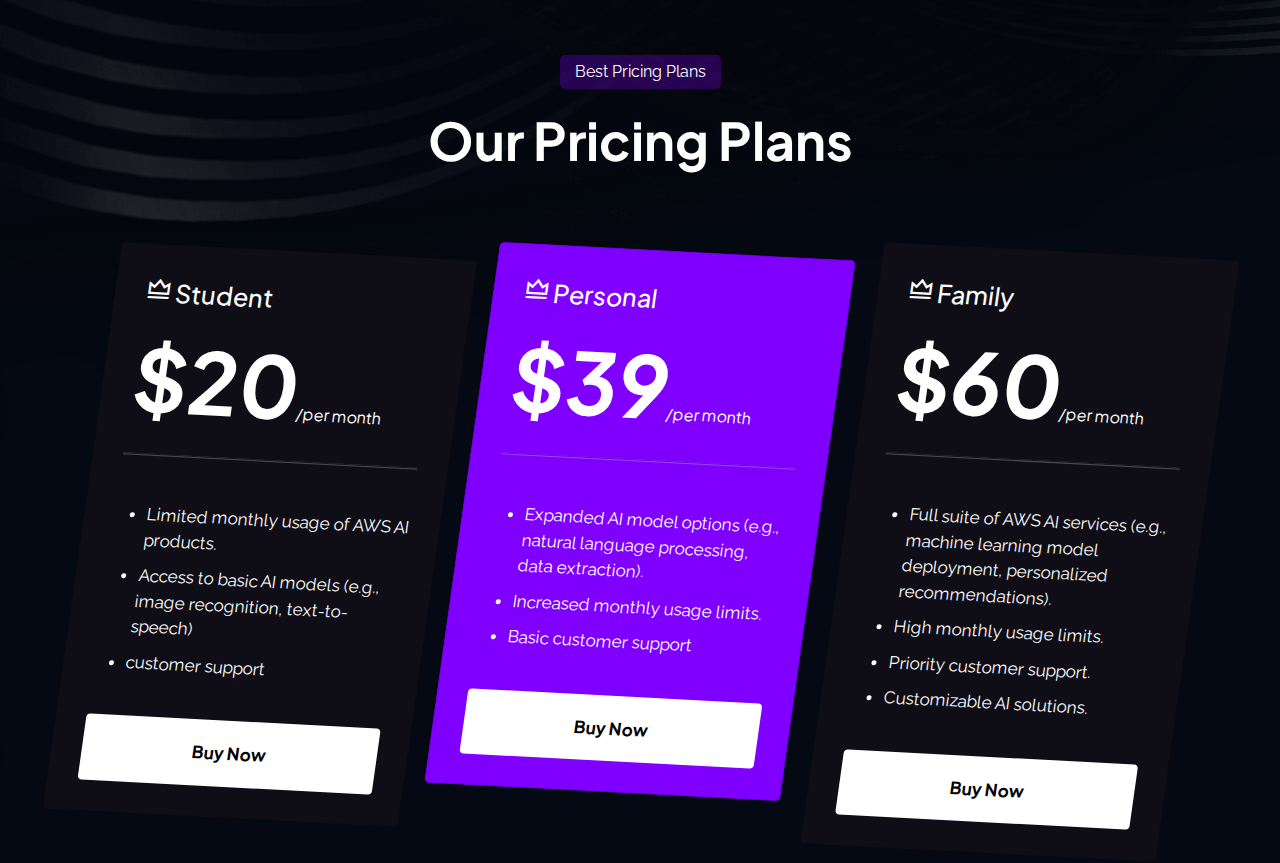
==== commit 232ae18c: "comment Footer" ====
--- a/index.html
+++ b/index.html
@@ -702,7 +702,7 @@
         <!-- End Insta Gallery -->
 
         <!-- Start Footer Area -->
-        <footer class="footer-area">
+        <!-- <footer class="footer-area">
             <div class="container">
                 <div class="footer-top-area pt-100">
                     <div class="row">
@@ -770,7 +770,7 @@
                 <div class="line"></div>
                 <div class="line"></div>
             </div>
-        </footer>
+        </footer> -->
         <!-- End Footer Area -->
 
         <!-- Start Top to Bottom -->
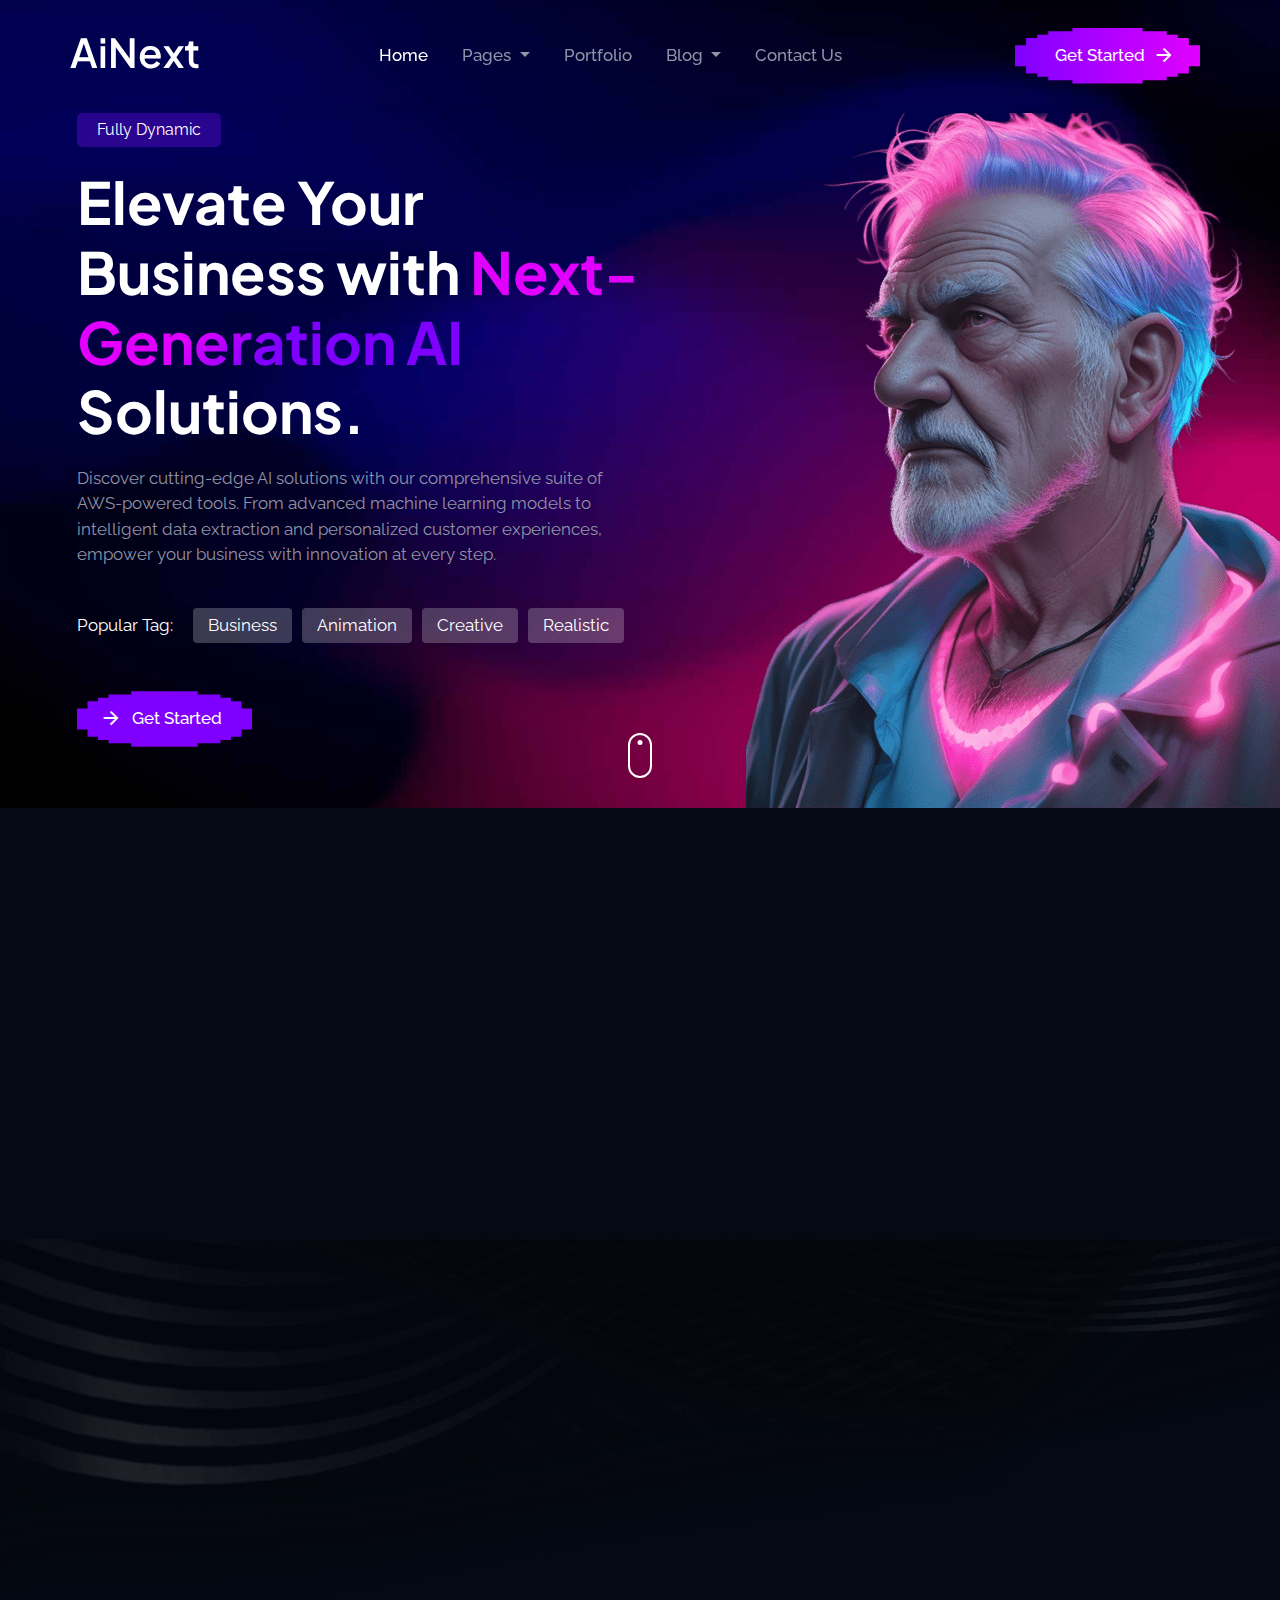
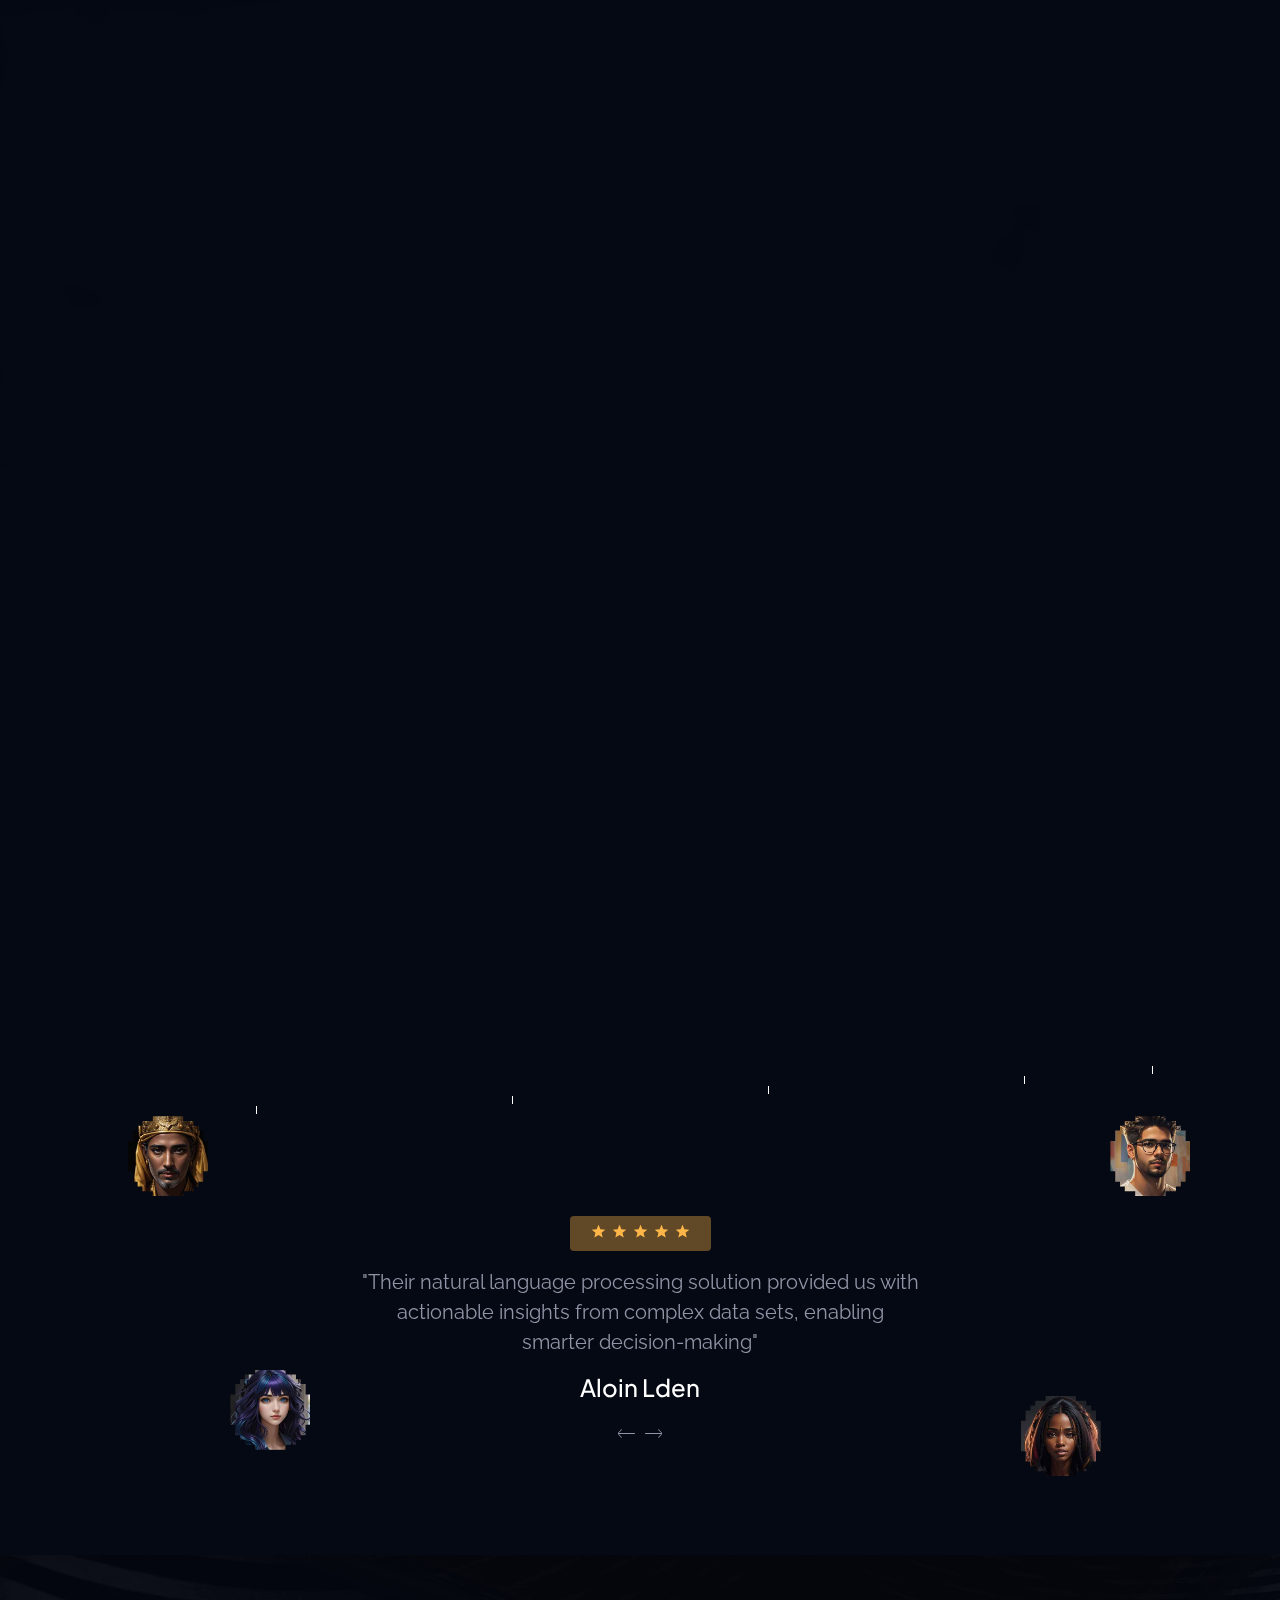
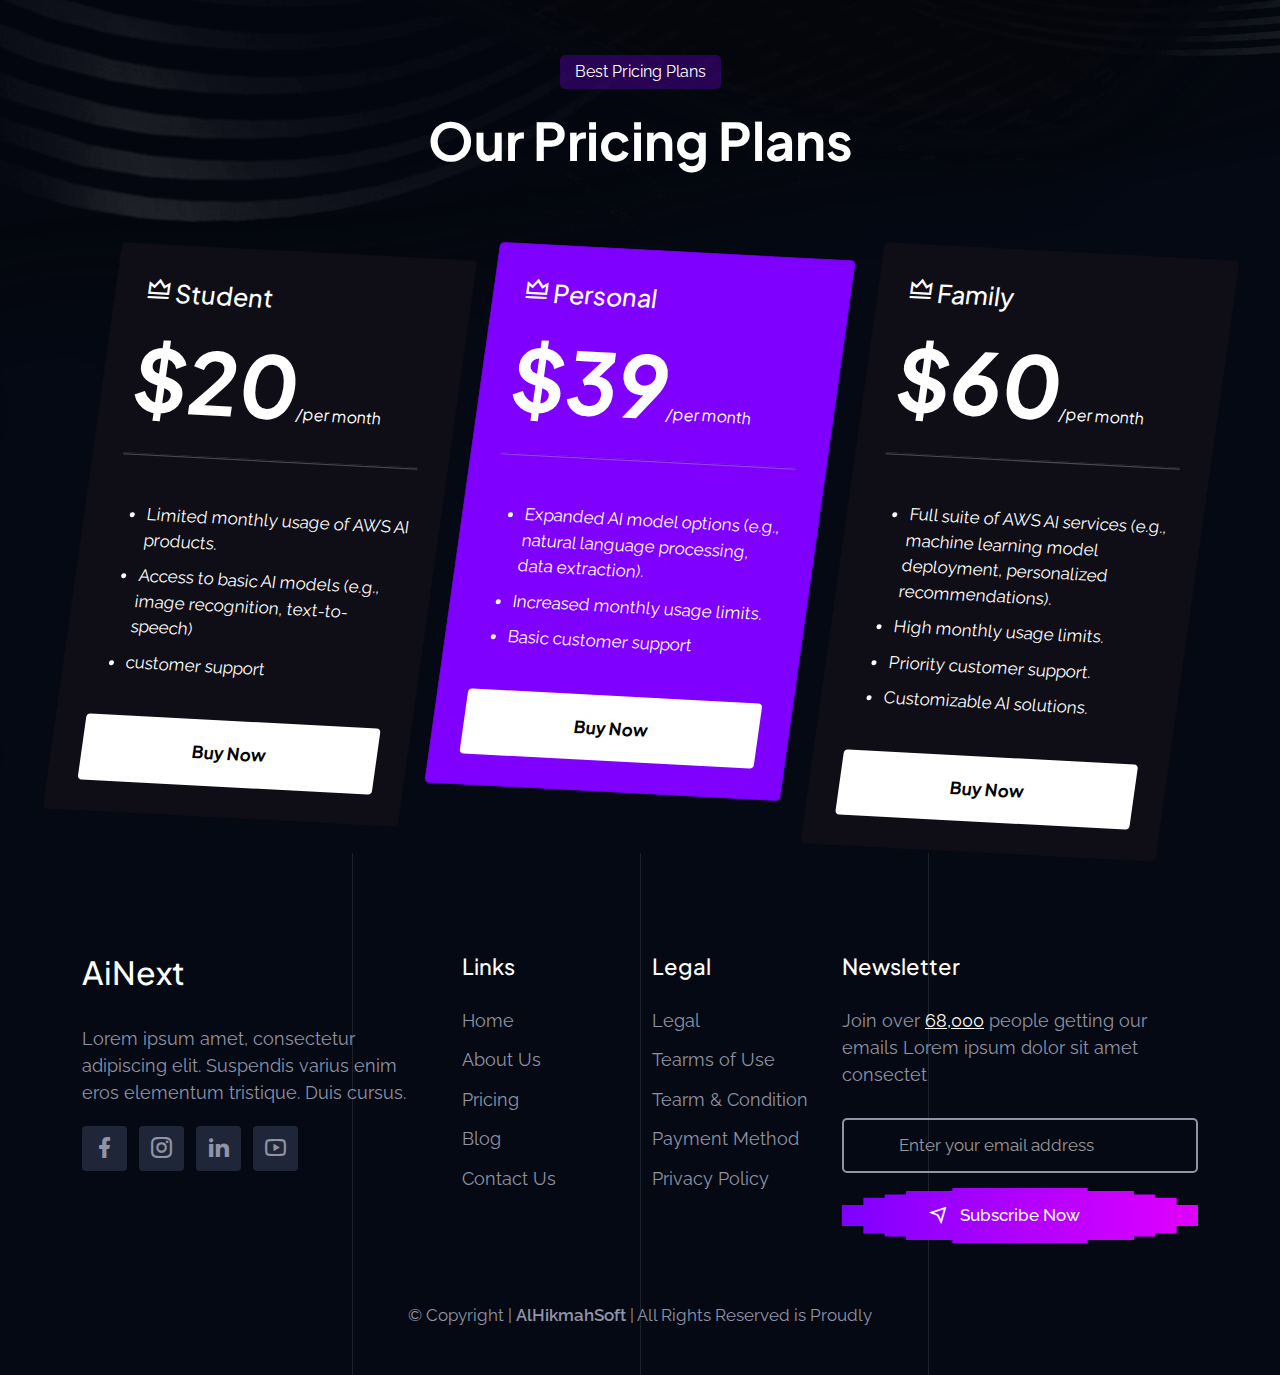
==== commit f4e59cd8: "footer added" ====
--- a/index.html
+++ b/index.html
@@ -702,7 +702,7 @@
         <!-- End Insta Gallery -->
 
         <!-- Start Footer Area -->
-        <!-- <footer class="footer-area">
+        <footer class="footer-area">
             <div class="container">
                 <div class="footer-top-area pt-100">
                     <div class="row">
@@ -770,7 +770,7 @@
                 <div class="line"></div>
                 <div class="line"></div>
             </div>
-        </footer> -->
+        </footer> 
         <!-- End Footer Area -->
 
         <!-- Start Top to Bottom -->
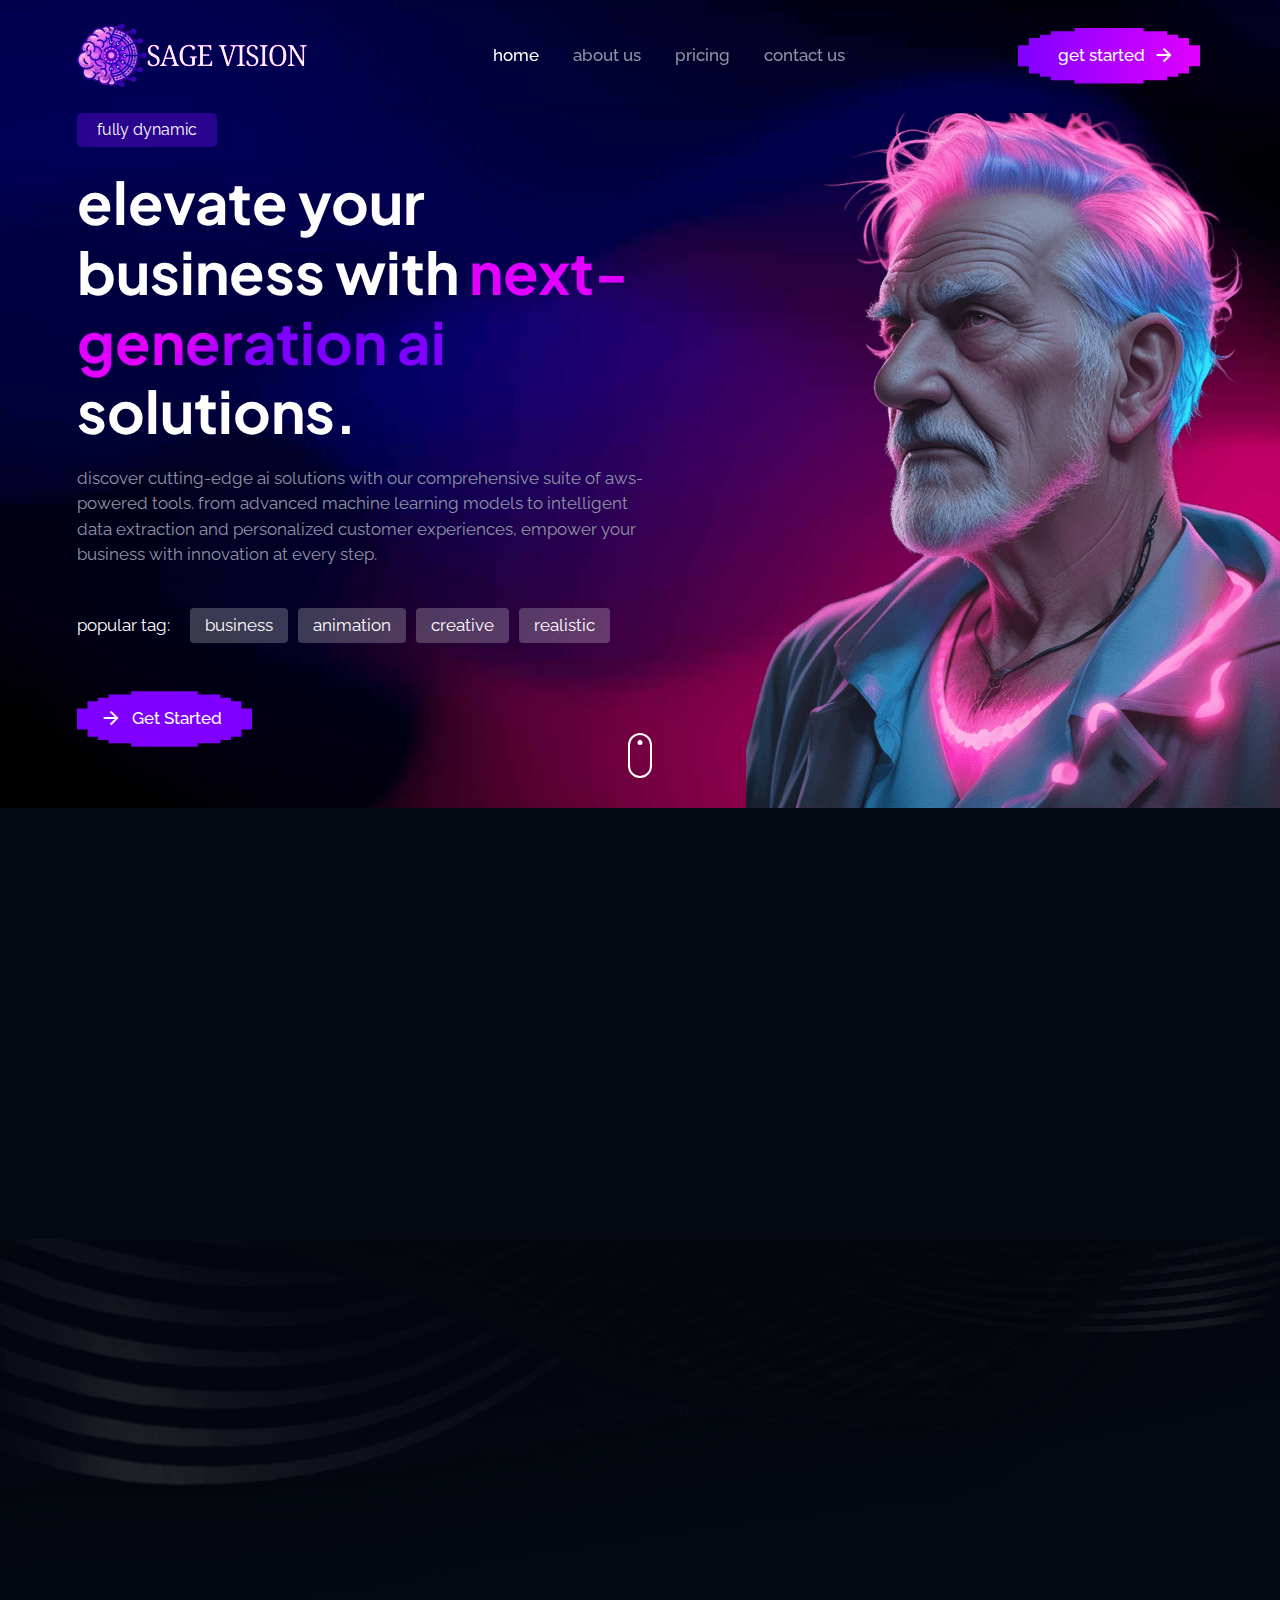
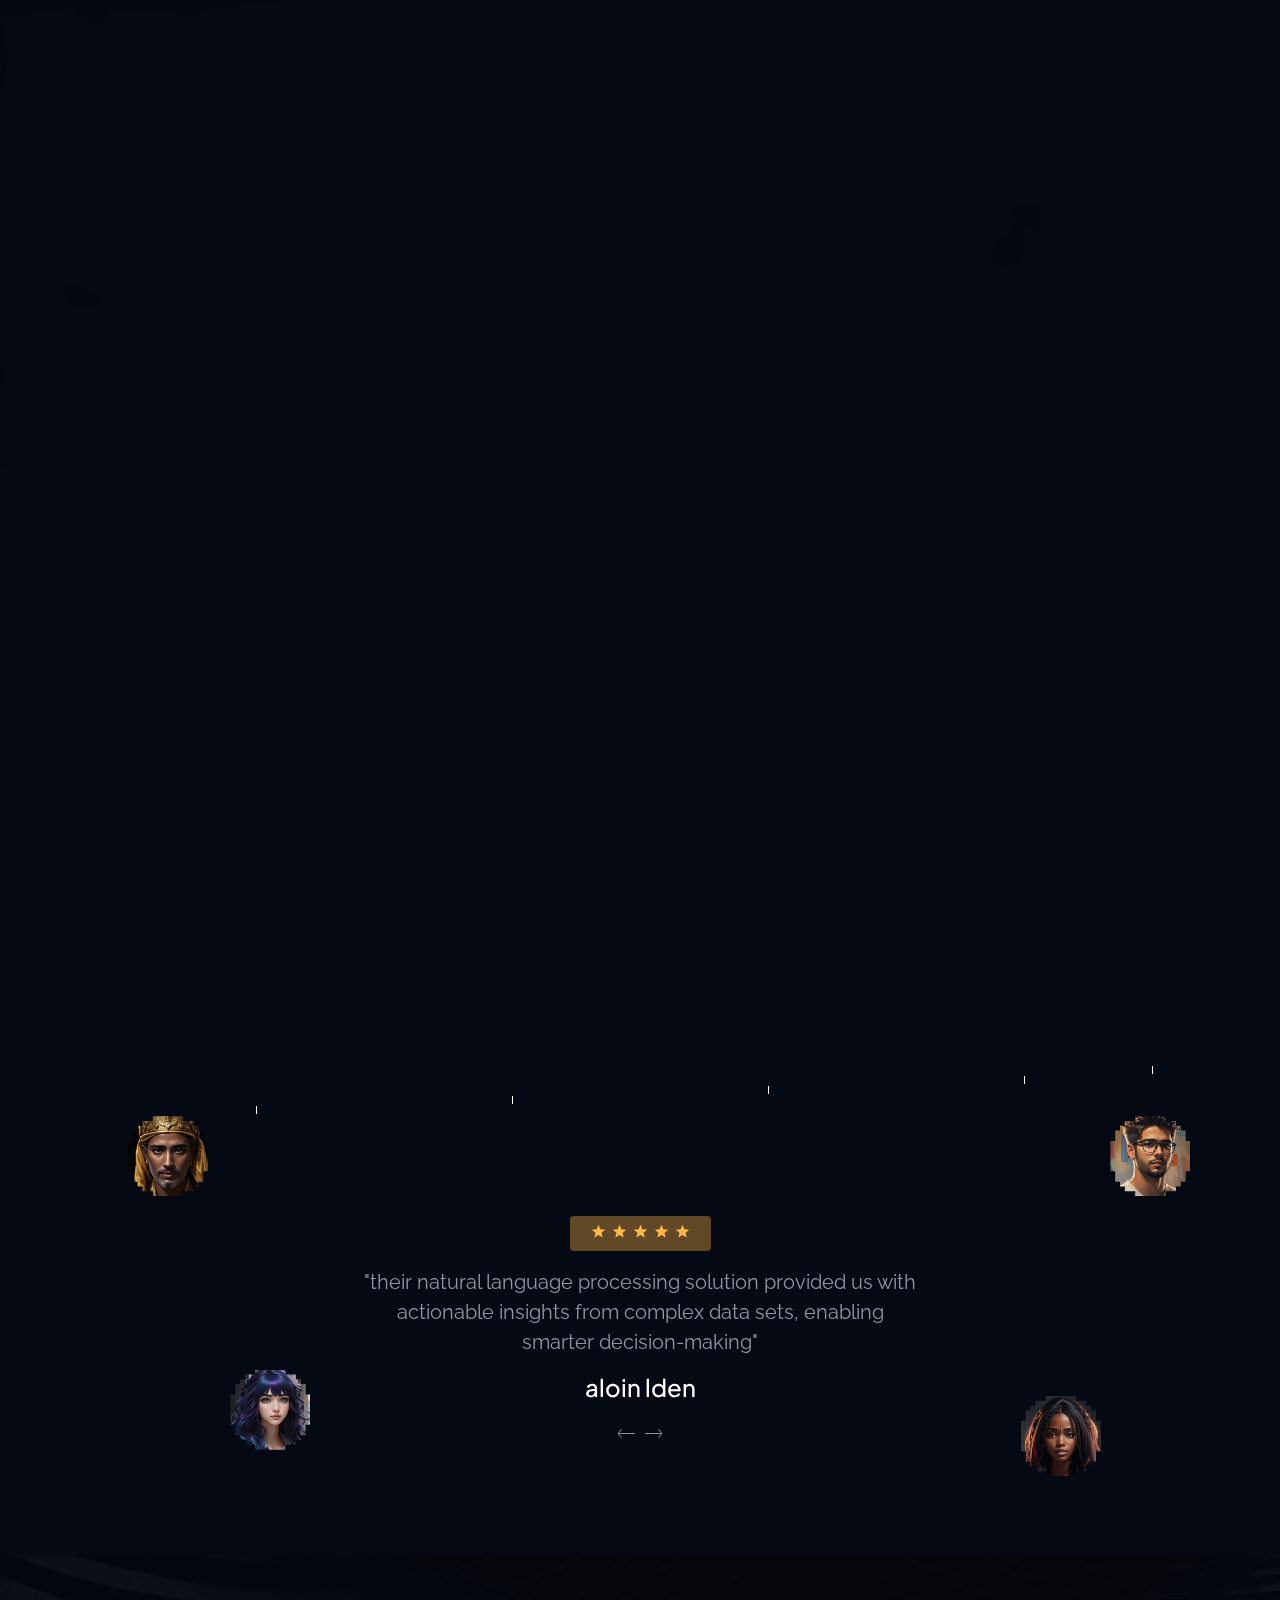
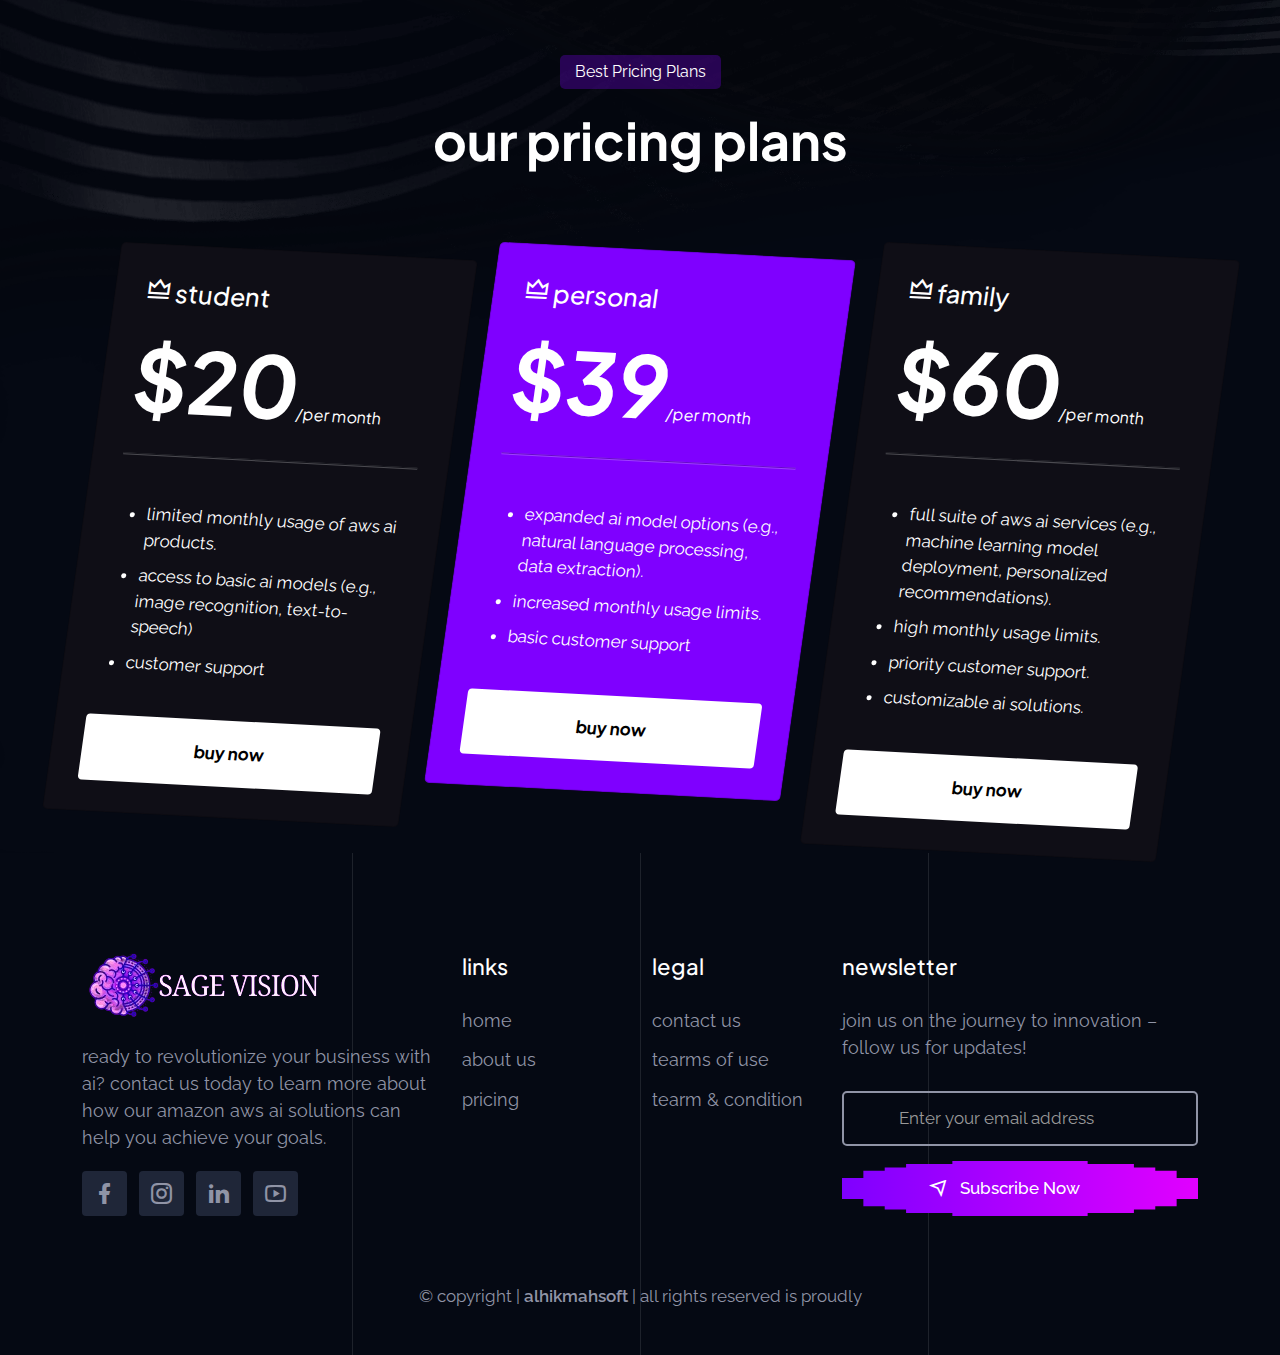
==== commit 495de7f5: "customization" ====
--- a/index.html
+++ b/index.html
@@ -3,7 +3,7 @@
     <head>
         <meta charset="UTF-8">
         <meta name="viewport" content="width=device-width, initial-scale=1.0">
-        <title>AiNext - AI Agency & Startup HTML Template</title>
+        <title>Sage Vision</title>
 
         <!-- CSS Linked -->
         <link rel="stylesheet" href="assets/css/bootstrap.min.css">
@@ -26,7 +26,7 @@
         <nav class="navbar navbar-expand-lg mb-nav" id="navbar">
             <div class="container-fluid">
                 <a class="navbar-brand" href="index.html">
-                    <h2>AiNext</h2>
+                    <img src="assets/img/logo.png" alt="">
                 </a>
                 <a class="navbar-toggler text-decoration-none" data-bs-toggle="offcanvas" href="#navbarOffcanvas" role="button" aria-controls="navbarOffcanvas">
                     <span class="burger-menu">
@@ -43,68 +43,15 @@
                             </a>
                         </li>
                         <li class="nav-item">
-                            <a href="javascript:void(0)" class="dropdown-toggle nav-link">
-                                Pages
-                            </a>
-                            <ul class="dropdown-menu">
-                                <li class="nav-item">
-                                    <a href="about.html" class="nav-link">
-                                        About Us
-                                    </a>
-                                </li>
-                                <li class="nav-item">
-                                    <a href="team.html" class="nav-link">
-                                        Team
-                                    </a>
-                                </li>
-                                <li class="nav-item">
-                                    <a href="pricing.html" class="nav-link">
-                                        Pricing
-                                    </a>
-                                </li>
-                                <li class="nav-item">
-                                    <a href="terms-conditions.html" class="nav-link">
-                                        Tearm & Condition
-                                    </a>
-                                </li>
-                                <li class="nav-item">
-                                    <a href="privacy-policy.html" class="nav-link">
-                                        Privacy Policy
-                                    </a>
-                                </li>
-                                <li class="nav-item">
-                                    <a href="not-found.html" class="nav-link">
-                                        404 Error Page
-                                    </a>
-                                </li>
-                            </ul>
-                        </li>
-                        <li class="nav-item">
-                            <a href="portfolio.html" class="nav-link">
-                                Portfolio
+                            <a href="about.html" class="nav-link">
+                                About Us
                             </a>
                         </li>
+
                         <li class="nav-item">
-                            <a href="javascript:void(0)" class="dropdown-toggle nav-link">
-                                Blog
+                            <a href="pricing.html" class="nav-link">
+                                pricing
                             </a>
-                            <ul class="dropdown-menu">
-                                <li class="nav-item">
-                                    <a href="blog.html" class="nav-link">
-                                        Blog Grid
-                                    </a>
-                                </li>
-                                <li class="nav-item">
-                                    <a href="blog-sidebar.html" class="nav-link">
-                                        Blog Right Sidebar
-                                    </a>
-                                </li>
-                                <li class="nav-item">
-                                    <a href="blog-details.html" class="nav-link">
-                                        Blog Details
-                                    </a>
-                                </li>
-                            </ul>
                         </li>
                         <li class="nav-item">
                             <a href="contact.html" class="nav-link">
@@ -127,7 +74,7 @@
         <div class="responsive-navbar offcanvas offcanvas-end border-0" data-bs-backdrop="static" tabindex="-1" id="navbarOffcanvas">
             <div class="offcanvas-header">
                 <a href="index.html" class="logo d-inline-block">
-                    <h2>AiNext</h2>
+                    <img src="assets/img/logo.png" alt="">
                 </a>
                 <button type="button" class="close-btn bg-transparent position-relative lh-1 p-0 border-0" data-bs-dismiss="offcanvas" aria-label="Close">
                     <i class="ri-close-line"></i>
@@ -138,27 +85,13 @@
                     <li class="responsive-menu-list without-icon">
                         <a href="index.html" class="active">Home</a>
                     </li>
-                    <li class="responsive-menu-list"><a href="javascript:void(0);" >Pages</a>
-                        <ul class="responsive-menu-items">
-                            <li><a href="about.html">About</a></li>
-                            <li><a href="team.html">Team</a></li>
-                            <li><a href="pricing.html">Pricing</a></li>
-                            <li><a href="terms-conditions.html">Terms Conditions</a></li>
-                            <li><a href="privacy-policy.html">Privacy Policy</a></li>
-                            <li><a href="4o4.html">404 Error Page</a></li>
-                            <li><a href="contact.html">Coming Soon</a></li>
-                        </ul>
-                    </li>
+
                     <li class="responsive-menu-list without-icon">
-                        <a href="portfolio.html">Portfolio</a>
+                        <a href="about.html">About</a>
                     </li>
                     
-                    <li class="responsive-menu-list"><a href="javascript:void(0);">Blog</a>
-                        <ul class="responsive-menu-items">
-                            <li><a href="blog.html">Blog</a></li>
-                            <li><a href="blog-sidebar.html">Blog Right Sidebar</a></li>
-                            <li><a href="blog-details.html">Blog Details</a></li>
-                        </ul>
+                    <li class="responsive-menu-list without-icon">
+                        <a href="pricing.html">Pricing</a>
                     </li>
                     <li class="responsive-menu-list without-icon">
                         <a href="contact.html">Contact</a>
@@ -277,34 +210,8 @@
                             <div class="sub-t">About Us</div>
                             <h2>where innovation meets efficiency.</h2>
                             <p> your gateway to effortlessly creating and scaling AI-powered businesses using AWS's cutting-edge AI technologies. Whether you're an entrepreneur with a groundbreaking idea or a business looking to innovate, AI Forge equips you with the tools and expertise needed to succeed in the AI era. Harness Amazon SageMaker for developing and deploying machine learning models</p>
-                            <p> e leverage industry-leading AI products such as Amazon SageMaker, Amazon Rekognition, Amazon Polly, Amazon Comprehend, and Amazon Textract. These tools enable us to deliver robust solutions tailored to meet the unique challenges and opportunities of modern businesses</p>
-                            <!-- <div class="row">
-                                <div class="col-lg-4 col-md-4 col-4">
-                                    <div class="sub-counter">
-                                        <h3>
-                                            <span class="odometer" data-count="5000">00</span>
-                                        </h3>
-                                        <p>Clients</p>
-                                    </div>
-                                </div>
-                                <div class="col-lg-4 col-md-4 col-4">
-                                    <div class="sub-counter">
-                                        <h3>
-                                            <span class="odometer" data-count="10">00</span>
-                                            <span class="target">K</span>
-                                        </h3>
-                                        <p>Projects</p>
-                                    </div>
-                                </div>
-                                <div class="col-lg-4 col-md-4 col-4">
-                                    <div class="sub-counter">
-                                        <h3>
-                                            <span class="odometer" data-count="250">00</span>
-                                        </h3>
-                                        <p>Years</p>
-                                    </div>
-                                </div>
-                            </div> -->
+                            <p> We leverage industry-leading AI products such as Amazon SageMaker, Amazon Rekognition, Amazon Polly, Amazon Comprehend, and Amazon Textract. These tools enable us to deliver robust solutions tailored to meet the unique challenges and opportunities of modern businesses</p>
+
                             <a class="main-btn" href="about.html"><span></span><i class="ri-quill-pen-line"></i> About Us</a>
                         </div>
                     </div>
@@ -629,6 +536,7 @@
         <!-- End Pricing  Area -->
 
         <!-- Start Article Area -->
+         
 
         <!-- End Article Area -->
 
@@ -709,9 +617,9 @@
                         <div class="col-lg-4 col-md-6 col-sm-6">
                             <div class="single-footer-widget">
                                 <a href="index.html" class="logo">
-                                    <h2>AiNext</h2>
+                                    <img src="assets/img/logo.png" alt="">
                                 </a>
-                                <p>Lorem ipsum amet, consectetur adipiscing elit. Suspendis varius enim eros elementum tristique. Duis cursus.</p>
+                                <p>Ready to revolutionize your business with AI? Contact us today to learn more about how our Amazon AWS AI solutions can help you achieve your goals.</p>
                                 <ul class="social-links">
                                     <li><a href="https://www.facebook.com/" target="_blank"><i class="ri-facebook-fill"></i></a></li>
                                     <li><a href="https://www.instagram.com/" target="_blank"><i class="ri-instagram-line"></i></a></li>
@@ -727,8 +635,6 @@
                                     <li><a href="index.html">Home</a></li>
                                     <li><a href="about.html">About Us</a></li>
                                     <li><a href="pricing.html">Pricing</a></li>
-                                    <li><a href="blog.html">Blog</a></li>
-                                    <li><a href="contact.html">Contact Us</a></li>
                                 </ul>
                             </div>
                         </div>
@@ -736,11 +642,9 @@
                             <div class="single-footer-widget">
                                 <h3>Legal</h3>
                                 <ul class="links-list">
-                                    <li><a href="contact.html">Legal</a></li>
+                                    <li><a href="contact.html">Contact Us</a></li>
                                     <li><a href="terms-conditions.html">Tearms of Use</a></li>
                                     <li><a href="terms-conditions.html">Tearm & Condition</a></li>
-                                    <li><a href="contact.html">Payment Method</a></li>
-                                    <li><a href="privacy-policy.html">Privacy Policy</a></li>
                                 </ul>
                             </div>
                         </div>
@@ -748,7 +652,7 @@
                             <div class="single-footer-widget">
                                 <h3>Newsletter</h3>
                                 <div class="footer-newsletter-info">
-                                    <p>Join over <span>68,000</span> people getting our emails Lorem ipsum dolor sit amet consectet </p>
+                                    <p>Join us on the journey to innovation – Follow us for updates! </p>
                                     <form class="newsletter-form" data-toggle="validator">
                                         <label><i class='bx bx-envelope-open'></i></label>
                                         <input type="text" class="input-newsletter" placeholder="Enter your email address" name="EMAIL" required autocomplete="off">
@@ -770,7 +674,7 @@
                 <div class="line"></div>
                 <div class="line"></div>
             </div>
-        </footer> 
+        </footer>
         <!-- End Footer Area -->
 
         <!-- Start Top to Bottom -->
--- a/assets/css/style.css
+++ b/assets/css/style.css
@@ -77,6 +77,7 @@
   color: var(--content_color);
   font-size: var(--font-size);
   font-family: "Raleway", sans-serif;
+  text-transform: lowercase !important;
 }
 
 .ptb-100 {
